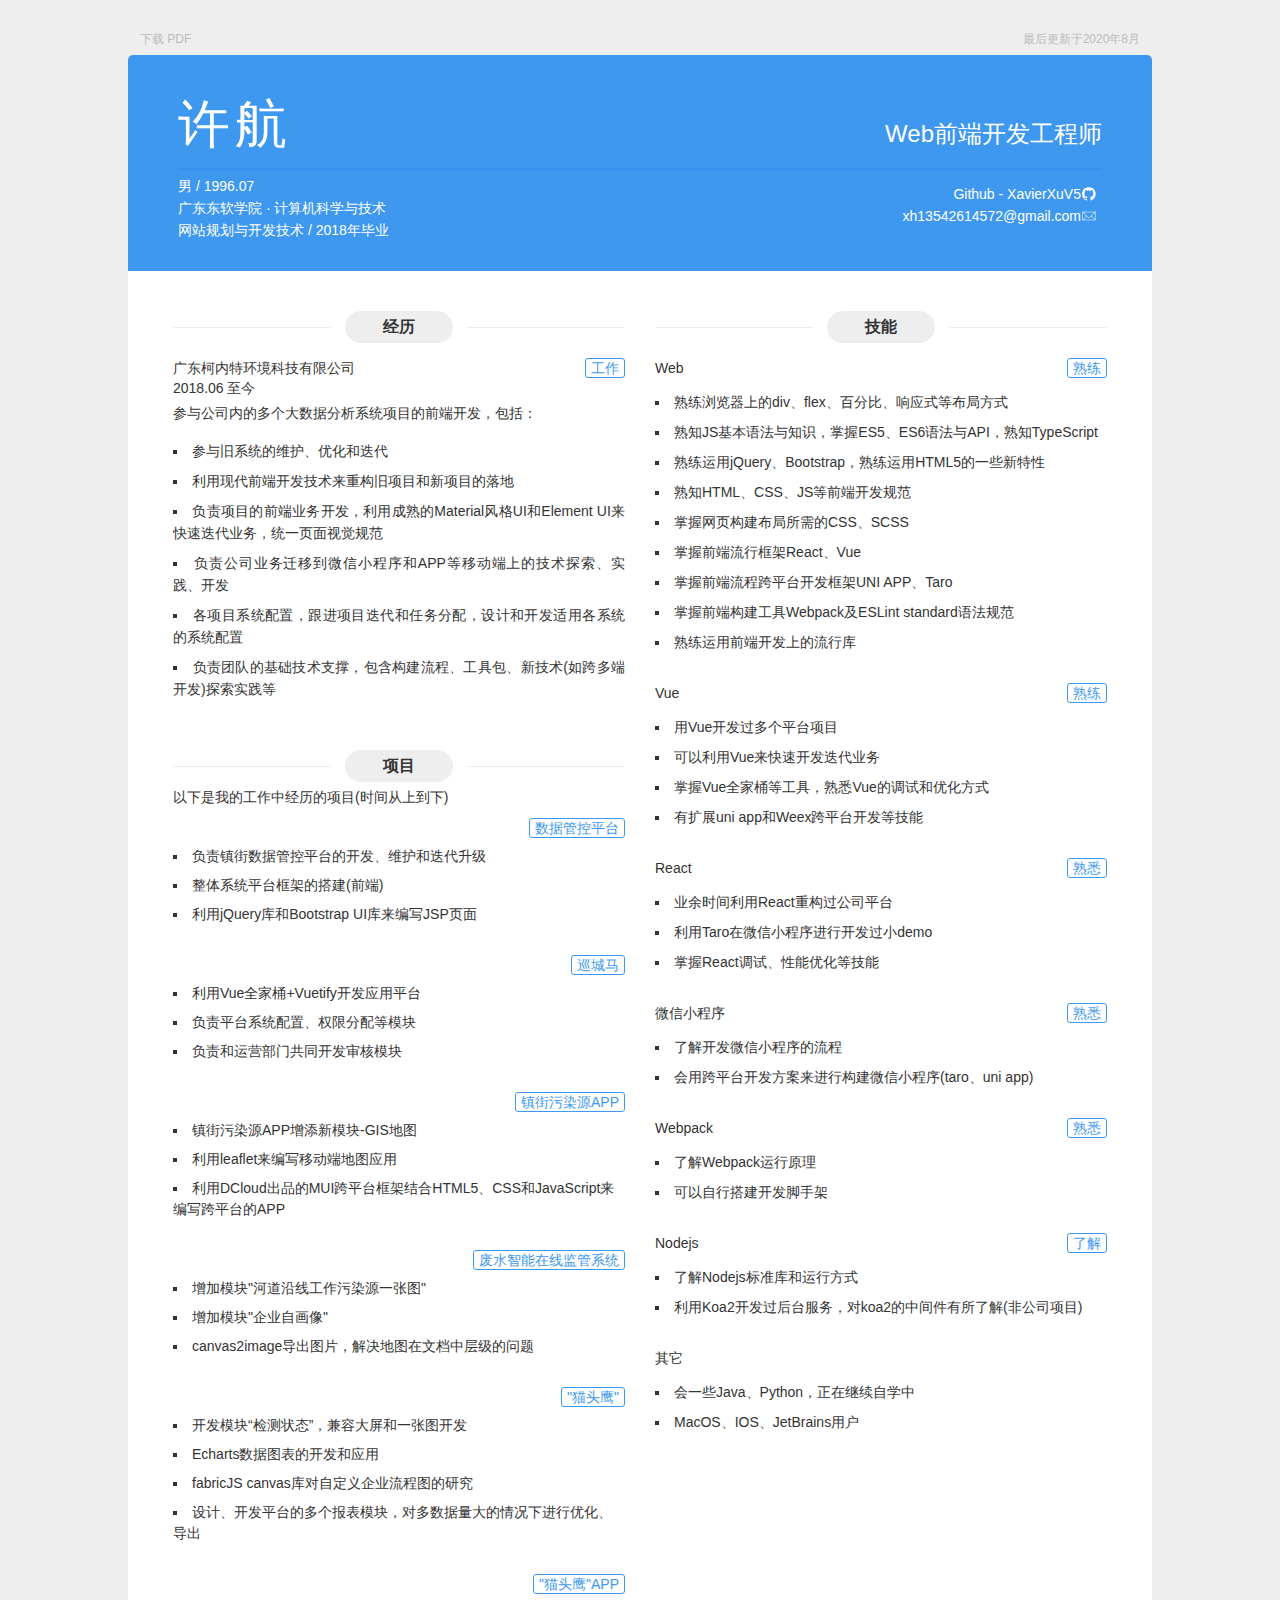
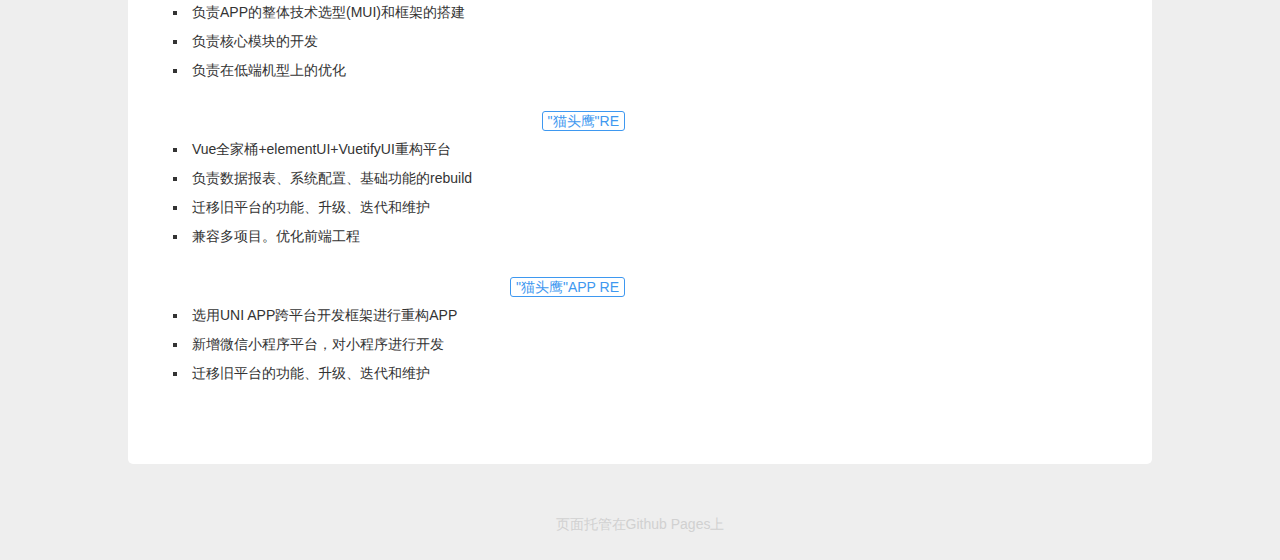
==== docs/index.html @ 44543dfb "增加docs" ====
<!DOCTYPE html><html><head><meta charset="utf-8"><meta http-equiv="X-UA-Compatible" content="IE=edge"><meta name="viewport" content="width=device-width, initial-scale=1"><title>简历 | 许航</title><style rel="stylesheet">a,abbr,acronym,address,applet,article,aside,audio,b,big,blockquote,body,canvas,caption,center,cite,code,dd,del,details,dfn,div,dl,dt,em,embed,fieldset,figcaption,figure,footer,form,h1,h2,h3,h4,h5,h6,header,hgroup,html,i,iframe,img,ins,kbd,label,legend,li,mark,menu,nav,object,ol,output,p,pre,q,ruby,s,samp,section,small,span,strike,strong,sub,summary,sup,table,tbody,td,tfoot,th,thead,time,tr,tt,u,ul,var,video{margin:0;padding:0;border:0;font:inherit;font-size:100%;vertical-align:baseline}html{line-height:1}ol,ul{list-style:none}table{border-collapse:collapse;border-spacing:0}caption,td,th{text-align:left;font-weight:400;vertical-align:middle}blockquote,q{quotes:none}blockquote:after,blockquote:before,q:after,q:before{content:"";content:none}a img{border:none}elements-of-type(html5-block){display:block}*{-webkit-box-sizing:border-box;-moz-box-sizing:border-box;box-sizing:border-box;user-select:none}body{color:#333;font-size:14px;line-height:1.5;font-family:Helvetica Neue,Helvetica,Arial,Microsoft YaHei,sans-serif;-webkit-font-smoothing:antialiased;-webkit-text-size-adjust:none;background-color:#eee;overflow:auto;padding-top:5px}@media screen and (max-width:1024px){body{padding-top:0}}a{text-decoration:none;color:#3e98f0;-webkit-transition:all .2s ease-in-out;-moz-transition:all .2s ease-in-out;-o-transition:all .2s ease-in-out;transition:all .2s ease-in-out}.last-modified{position:absolute;top:30px;left:50%;width:1000px;color:#bbb;margin-left:-500px;font-size:12px;text-align:right}@media screen and (max-width:1024px){.last-modified{display:none}}@media print{.last-modified{display:none}}.download-pdf{position:absolute;top:30px;left:50%;color:#bbb;margin-left:-500px;font-size:12px;text-align:right}@media screen and (max-width:1024px){.download-pdf{display:none}}@media print{.download-pdf{display:none}}.content{position:relative;width:1024px;margin:50px auto;-webkit-border-radius:5px;-moz-border-radius:5px;-ms-border-radius:5px;-o-border-radius:5px;border-radius:5px;background-color:#fff;overflow:hidden}@media screen and (max-width:1024px){.content{width:100%;margin:0;-webkit-border-radius:0;-moz-border-radius:0;-ms-border-radius:0;-o-border-radius:0;border-radius:0}}.content-hd{width:100%;padding:30px 50px;color:#fff;background-color:#3e98f0;overflow:hidden}@media screen and (max-width:720px){.content-hd{padding:25px 30px}}@media print{.content-hd{color:#000;background-color:#fff}}.content-hd .title{width:100%;border-bottom:2px solid #3593ef;font-size:52px;font-weight:300;overflow:hidden;padding-bottom:5px;margin-bottom:5px}.content-hd .contact,.content-hd .info,.content-hd .job,.content-hd .name{width:50%}@media screen and (max-width:720px){.content-hd .contact,.content-hd .info,.content-hd .job,.content-hd .name{width:100%;text-align:center}}.content-hd .name{float:left}.content-hd .name h1{font-family:Lucida Grande,Hiragino Sans GB,Hiragino Sans GB W3,Helvetica Neue,Helvetica,Arial,Microsoft YaHei,sans-serif;font-weight:500;letter-spacing:5px}@media screen and (max-width:720px){.content-hd .name h1{letter-spacing:0;line-height:1.25;margin-top:10px}}.content-hd .name h1 small{font-weight:400;letter-spacing:0;font-size:24px;padding-left:10px}@media screen and (max-width:720px){.content-hd .name h1 small{display:block;padding-left:0;font-size:20px;line-height:1}}.content-hd .job{float:right;text-align:right}@media screen and (max-width:720px){.content-hd .job{text-align:center}}.content-hd .job h2{display:inline-block;font-size:24px}@media screen and (max-width:720px){.content-hd .job h2{border-top:1px solid #3593ef;margin:5px auto 0;padding:10px}}.content-hd .info{float:left;line-height:22px}.content-hd .contact{float:right;text-align:right;padding-right:5px}.content-hd .contact ul{margin:8px 0 4px}@media screen and (max-width:720px){.content-hd .contact ul{text-align:center;margin:16px 0 0}}.content-hd .contact ul>li{height:22px}@media screen and (max-width:720px){.content-hd .contact ul>li{display:inline-block}}.content-hd .contact ul>li>a{color:#fff;font-family:Lucida Grande,Hiragino Sans GB,Hiragino Sans GB W3,Helvetica Neue,Helvetica,Arial,Microsoft YaHei,sans-serif;font-size:14px;line-height:22px}@media print{.content-hd .contact ul>li>a{color:#000}}.content-hd .contact ul>li>a:hover{color:#e8e8e8}@media screen and (max-width:720px){.content-hd .contact ul>li>a .contact-link{display:none}}.content-hd .contact ul>li>a .iconfont{fill:#fff;vertical-align:text-top}@media screen and (max-width:720px){.content-hd .contact ul>li>a .iconfont{margin:5px 8px}}.content-bd{width:100%;min-height:200px;padding:20px 30px 50px;overflow:hidden}@media screen and (max-width:720px){.content-bd{padding:20px 20px 50px}}.content-bd .content-left,.content-bd .content-right{width:50%}@media screen and (max-width:1024px){.content-bd .content-left,.content-bd .content-right{width:100%}}.content-bd .content-left{float:left}.content-bd .content-right{float:right}.content-bd section{overflow:hidden;padding:10px 15px}.content-bd .section-hd{position:relative;height:32px;margin:10px auto 5px;overflow:hidden}.content-bd .section-bd{overflow:hidden}.content-bd .section-bd ul li{margin-top:8px;list-style:square inside}.content-bd .section-bd .item{margin-bottom:20px}.content-bd .section-title-l,.content-bd .section-title-r{position:absolute;top:50%;display:inline-block;width:35%;height:0;vertical-align:middle;border-top:1px solid #ededed}.content-bd .section-title-l{left:0}.content-bd .section-title-r{right:0}.content-bd .section-title{position:relative;z-index:1;width:24%;min-width:100px;margin:0 auto;padding:4px 10px;-webkit-border-radius:32px;-moz-border-radius:32px;-ms-border-radius:32px;-o-border-radius:32px;border-radius:32px;font-size:16px;font-weight:700;text-align:center;background-color:#eee}.content-bd .section-list{padding:10px 0 5px}.content-bd .item-hd{position:relative;padding:10px 0 5px;line-height:20px;overflow:hidden;font-weight:500;min-height:30px}.content-bd .item-hd .item-time{display:inline-block;float:left;width:25%}@media screen and (max-width:720px){.content-bd .item-hd .item-time{width:100%;margin-bottom:5px}}.content-bd .item-hd .item-more{position:absolute;top:10px;right:0}.content-bd .item-hd .item-name{float:left}.content-bd .item-bd{margin-bottom:5px}.content-bd .item-des{margin-bottom:16px}.content-bd .section-content{text-align:justify;word-break:break-all;line-height:22px}.content-bd .section-content em{display:inline-block;font-family:Menlo,Helvetica Neue,Helvetica,Arial,Microsoft YaHei,sans-serif;font-size:12px;line-height:14px;border:1px solid #d1d1d1;-webkit-border-radius:3px;-moz-border-radius:3px;-ms-border-radius:3px;-o-border-radius:3px;border-radius:3px;margin:2px;padding:0 3px;background-color:#f7f7f7}.content-bd .section-content strong{font-family:Helvetica Neue,Helvetica,Arial,Microsoft YaHei,sans-serif;font-size:12px;line-height:14px;border:1px solid #f3f3f3;-webkit-border-radius:3px;-moz-border-radius:3px;-ms-border-radius:3px;-o-border-radius:3px;border-radius:3px;font-weight:500;color:#444;margin:2px;padding:0 3px;background-color:#f6f6f6}.content-bd .practice .item-time{width:100%}.btn{display:inline-block;padding:0 5px;border:1px solid #3e98f0;border-radius:3px;color:#3e98f0;font-family:Menlo,Helvetica Neue,Helvetica,Arial,Microsoft YaHei,sans-serif;font-size:14px;line-height:18px;text-align:center}.btn:hover{color:#fff;background-color:#3e98f0}.github-footer{text-align:center}.github-footer .footer-link{display:inline-block;color:#d1d1d1;margin-bottom:25px}@media screen and (max-width:1024px){.github-footer .footer-link{margin-top:25px}}@media print{.github-footer{display:none}}</style><base target="_blank"></head><body><p class="last-modified">最后更新于2020年8月</p><a class="download-pdf" href="http://resume.wuhaolin.cn/resume.pdf">下载 PDF</a><main class="content"><header class="content-hd"><section class="title"><div class="name"><h1>许航</h1></div><div class="job"><h2>Web前端开发工程师</h2></div></section><section class="info"><ul><li>男 / 1996.07</li><li>广东东软学院 · 计算机科学与技术</li><li>网站规划与开发技术 / 2018年毕业</li></ul></section><section class="contact"><ul><li><a href="https://github.com/XavierXuV5"><span class="contact-link">Github - XavierXuV5</span><span class="iconfont"><svg width="16px" height="16px" viewBox="0 0 1024 1024"><path d="M941.714 512q0 143.433-83.712 258.011t-216.283 158.574q-15.433 2.853-22.565-3.986t-7.131-17.152v-120.576q0-55.442-29.696-81.152 32.585-3.438 58.587-10.277t53.723-22.272 46.299-37.998 30.281-60.014 11.703-86.016q0-69.157-45.129-117.723 21.138-52.005-4.571-116.553-16.018-5.157-46.299 6.29t-52.553 25.161l-21.723 13.714q-53.138-14.848-109.714-14.848t-109.714 14.848q-9.143-6.29-24.283-15.433t-47.726-22.016-49.152-7.717q-25.161 64.585-3.986 116.553-45.129 48.567-45.129 117.723 0 48.567 11.703 85.723t29.989 60.014 46.007 38.29 53.723 22.272 58.587 10.277q-22.857 20.553-28.014 58.843-11.995 5.705-25.71 8.558t-32.585 2.853-37.413-12.288-31.707-35.73q-10.862-18.286-27.721-29.696t-28.27-13.714l-11.447-1.719q-11.995 0-16.567 2.56t-2.853 6.583 5.157 8.009 7.424 6.839l3.986 2.853q12.581 5.705 24.869 21.723t17.993 29.147l5.705 13.129q7.424 21.723 25.161 35.145t38.29 17.152 39.717 3.986 31.707-2.011l13.129-2.304q0 21.723 0.293 50.871t0.293 30.866q0 10.277-7.424 17.152t-22.857 3.986q-132.571-43.995-216.283-158.574t-83.712-258.011q0-119.442 58.843-220.27t159.707-159.707 220.27-58.843 220.27 58.843 159.707 159.707 58.843 220.27z"></path></svg></span></a></li><li><a href="mailto:xh13542614572@gmail.com"><span class="contact-link">xh13542614572@gmail.com</span><span class="iconfont"><svg width="16px" height="16px" viewBox="0 0 1024 1024"><path d="M903.808 239.04l-818.304 0 0 545.92 852.992 0 0-545.92-34.688 0zM869.664 273.152l-329.536 329.536c-15.04 15.04-41.248 15.04-56.288 0l-329.6-329.536 715.392 0zM119.616 286.752l221.536 221.504-221.536 221.536 0-443.072zM146.848 750.848l218.464-218.432 94.432 94.4c13.952 13.952 32.512 21.664 52.256 21.664s38.304-7.712 52.256-21.664l94.432-94.432 218.432 218.432-730.304 0zM904.384 729.824l-221.536-221.568 221.536-221.568 0 443.136z"></path></svg></span></a></li></ul></section></header><div class="content-bd"><div class="content-left"><section class="practice"><header class="section-hd"><span class="section-title-l"></span><h2 class="section-title">经历</h2><span class="section-title-r"></span></header><div class="section-bd"><div class="item"><header class="item-hd"><h3 class="item-name">广东柯内特环境科技有限公司</h3><span class="item-time">2018.06 至今</span><a class="btn item-more" href="https://www.create80.com/#/">工作</a></header><div class="item-bd"><p class="item-des">参与公司内的多个大数据分析系统项目的前端开发，包括：</p><ul class="section-content"><li>参与旧系统的维护、优化和迭代</li><li>利用现代前端开发技术来重构旧项目和新项目的落地</li><li>负责项目的前端业务开发，利用成熟的Material风格UI和Element UI来快速迭代业务，统一页面视觉规范</li><li>负责公司业务迁移到微信小程序和APP等移动端上的技术探索、实践、开发</li><li>各项目系统配置，跟进项目迭代和任务分配，设计和开发适用各系统的系统配置</li><li>负责团队的基础技术支撑，包含构建流程、工具包、新技术(如跨多端开发)探索实践等</li></ul></div></div></div></section><section class="project"><header class="section-hd"><span class="section-title-l"></span><h2 class="section-title">项目</h2><span class="section-title-r"></span></header><div class="section-bd">以下是我的工作中经历的项目(时间从上到下)<div class="item"><header class="item-hd"><a class="btn item-more">数据管控平台</a></header><div class="item-bd"><ul><li>负责镇街数据管控平台的开发、维护和迭代升级</li><li>整体系统平台框架的搭建(前端)</li><li>利用jQuery库和Bootstrap UI库来编写JSP页面</li></ul></div></div><div class="item"><header class="item-hd"><a class="btn item-more">巡城马</a></header><div class="item-bd"><ul><li>利用Vue全家桶+Vuetify开发应用平台</li><li>负责平台系统配置、权限分配等模块</li><li>负责和运营部门共同开发审核模块</li></ul></div></div><div class="item"><header class="item-hd"><a class="btn item-more">镇街污染源APP</a></header><div class="item-bd"><ul><li>镇街污染源APP增添新模块-GIS地图</li><li>利用leaflet来编写移动端地图应用</li><li>利用DCloud出品的MUI跨平台框架结合HTML5、CSS和JavaScript来编写跨平台的APP</li></ul></div></div><div class="item"><header class="item-hd"><a class="btn item-more">废水智能在线监管系统</a></header><div class="item-bd"><ul><li>增加模块"河道沿线工作污染源一张图"</li><li>增加模块"企业自画像"</li><li>canvas2image导出图片，解决地图在文档中层级的问题</li></ul></div></div><div class="item"><header class="item-hd"><a class="btn item-more">"猫头鹰"</a></header><div class="item-bd"><ul><li>开发模块“检测状态”，兼容大屏和一张图开发</li><li>Echarts数据图表的开发和应用</li><li>fabricJS canvas库对自定义企业流程图的研究</li><li>设计、开发平台的多个报表模块，对多数据量大的情况下进行优化、导出</li></ul></div></div><div class="item"><header class="item-hd"><a class="btn item-more">"猫头鹰"APP</a></header><div class="item-bd"><ul><li>负责APP的整体技术选型(MUI)和框架的搭建</li><li>负责核心模块的开发</li><li>负责在低端机型上的优化</li></ul></div></div><div class="item"><header class="item-hd"><a class="btn item-more">"猫头鹰"RE</a></header><div class="item-bd"><ul><li>Vue全家桶+elementUI+VuetifyUI重构平台</li><li>负责数据报表、系统配置、基础功能的rebuild</li><li>迁移旧平台的功能、升级、迭代和维护</li><li>兼容多项目。优化前端工程</li></ul></div></div><div class="item"><header class="item-hd"><a class="btn item-more">"猫头鹰"APP RE</a></header><div class="item-bd"><ul><li>选用UNI APP跨平台开发框架进行重构APP</li><li>新增微信小程序平台，对小程序进行开发</li><li>迁移旧平台的功能、升级、迭代和维护</li></ul></div></div></div></section></div><div class="content-right"><section class="skill"><header class="section-hd"><span class="section-title-l"></span><h2 class="section-title">技能</h2><span class="section-title-r"></span></header><div class="section-bd"><div class="item"><header class="item-hd"><span class="item-time">Web</span><a class="btn item-more">熟练</a></header><div class="item-bd"><ul class="section-content"><li>熟练浏览器上的div、flex、百分比、响应式等布局方式</li><li>熟知JS基本语法与知识，掌握ES5、ES6语法与API，熟知TypeScript</li><li>熟练运用jQuery、Bootstrap，熟练运用HTML5的一些新特性</li><li>熟知HTML、CSS、JS等前端开发规范</li><li>掌握网页构建布局所需的CSS、SCSS</li><li>掌握前端流行框架React、Vue</li><li>掌握前端流程跨平台开发框架UNI APP、Taro</li><li>掌握前端构建工具Webpack及ESLint standard语法规范</li><li>熟练运用前端开发上的流行库</li></ul></div></div><div class="item"><header class="item-hd"><span class="item-time">Vue</span><a class="btn item-more">熟练</a></header><div class="item-bd"><ul class="section-content"><li>用Vue开发过多个平台项目</li><li>可以利用Vue来快速开发迭代业务</li><li>掌握Vue全家桶等工具，熟悉Vue的调试和优化方式</li><li>有扩展uni app和Weex跨平台开发等技能</li></ul></div></div><div class="item"><header class="item-hd"><span class="item-time">React</span><a class="btn item-more">熟悉</a></header><div class="item-bd"><ul class="section-content"><li>业余时间利用React重构过公司平台</li><li>利用Taro在微信小程序进行开发过小demo</li><li>掌握React调试、性能优化等技能</li></ul></div></div><div class="item"><header class="item-hd"><span class="item-time">微信小程序</span><a class="btn item-more">熟悉</a></header><div class="item-bd"><ul class="section-content"><li>了解开发微信小程序的流程</li><li>会用跨平台开发方案来进行构建微信小程序(taro、uni app)</li></ul></div></div><div class="item"><header class="item-hd"><span class="item-time">Webpack</span><a class="btn item-more">熟悉</a></header><div class="item-bd"><ul class="section-content"><li>了解Webpack运行原理</li><li>可以自行搭建开发脚手架</li></ul></div></div><div class="item"><header class="item-hd"><span class="item-time">Nodejs</span><a class="btn item-more">了解</a></header><div class="item-bd"><ul class="section-content"><li>了解Nodejs标准库和运行方式</li><li>利用Koa2开发过后台服务，对koa2的中间件有所了解(非公司项目)</li></ul></div></div><div class="item"><header class="item-hd"><span class="item-time">其它</span></header><div class="item-bd"><ul class="section-content"><li>会一些Java、Python，正在继续自学中</li><li>MacOS、IOS、JetBrains用户</li></ul></div></div></div></section></div></div></main><footer class="github-footer"><a class="footer-link" href="https://github.com/gwuhaolin/resume">页面托管在Github Pages上</a></footer></body></html>
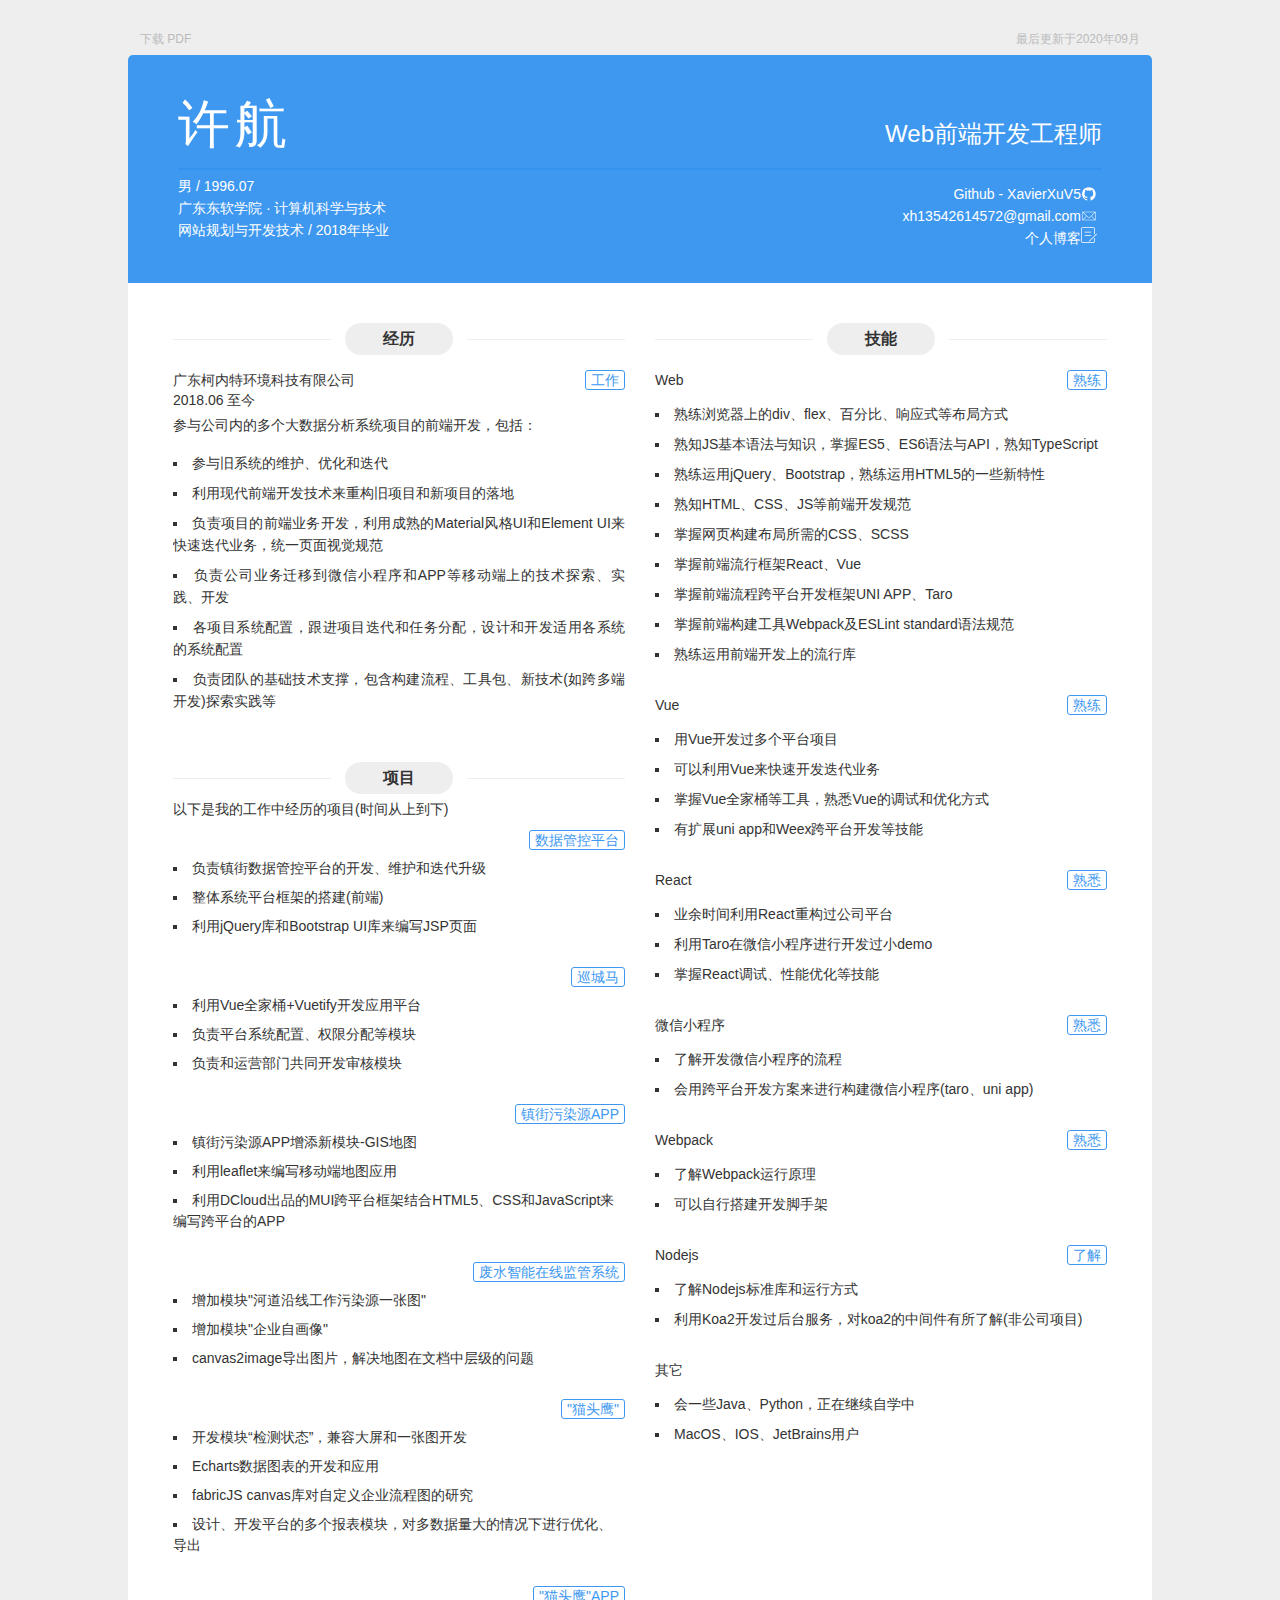
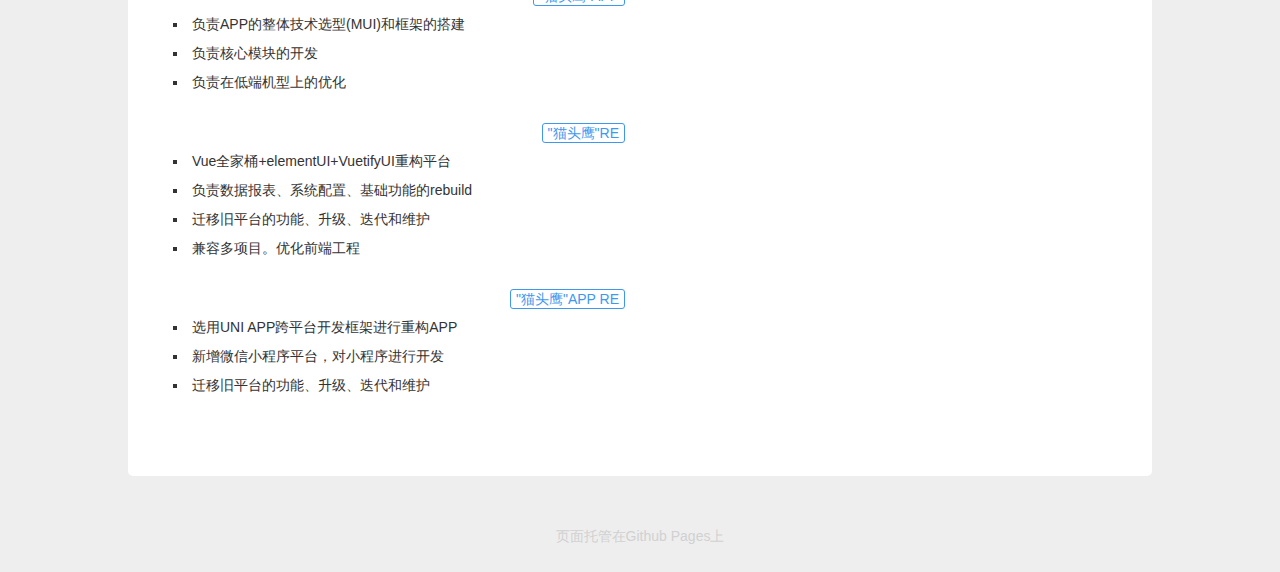
==== commit 195581d7: "GitHub Action build docs" ====
--- a/docs/index.html
+++ b/docs/index.html
@@ -1 +1 @@
-<!DOCTYPE html><html><head><meta charset="utf-8"><meta http-equiv="X-UA-Compatible" content="IE=edge"><meta name="viewport" content="width=device-width, initial-scale=1"><title>简历 | 许航</title><style rel="stylesheet">a,abbr,acronym,address,applet,article,aside,audio,b,big,blockquote,body,canvas,caption,center,cite,code,dd,del,details,dfn,div,dl,dt,em,embed,fieldset,figcaption,figure,footer,form,h1,h2,h3,h4,h5,h6,header,hgroup,html,i,iframe,img,ins,kbd,label,legend,li,mark,menu,nav,object,ol,output,p,pre,q,ruby,s,samp,section,small,span,strike,strong,sub,summary,sup,table,tbody,td,tfoot,th,thead,time,tr,tt,u,ul,var,video{margin:0;padding:0;border:0;font:inherit;font-size:100%;vertical-align:baseline}html{line-height:1}ol,ul{list-style:none}table{border-collapse:collapse;border-spacing:0}caption,td,th{text-align:left;font-weight:400;vertical-align:middle}blockquote,q{quotes:none}blockquote:after,blockquote:before,q:after,q:before{content:"";content:none}a img{border:none}elements-of-type(html5-block){display:block}*{-webkit-box-sizing:border-box;-moz-box-sizing:border-box;box-sizing:border-box;user-select:none}body{color:#333;font-size:14px;line-height:1.5;font-family:Helvetica Neue,Helvetica,Arial,Microsoft YaHei,sans-serif;-webkit-font-smoothing:antialiased;-webkit-text-size-adjust:none;background-color:#eee;overflow:auto;padding-top:5px}@media screen and (max-width:1024px){body{padding-top:0}}a{text-decoration:none;color:#3e98f0;-webkit-transition:all .2s ease-in-out;-moz-transition:all .2s ease-in-out;-o-transition:all .2s ease-in-out;transition:all .2s ease-in-out}.last-modified{position:absolute;top:30px;left:50%;width:1000px;color:#bbb;margin-left:-500px;font-size:12px;text-align:right}@media screen and (max-width:1024px){.last-modified{display:none}}@media print{.last-modified{display:none}}.download-pdf{position:absolute;top:30px;left:50%;color:#bbb;margin-left:-500px;font-size:12px;text-align:right}@media screen and (max-width:1024px){.download-pdf{display:none}}@media print{.download-pdf{display:none}}.content{position:relative;width:1024px;margin:50px auto;-webkit-border-radius:5px;-moz-border-radius:5px;-ms-border-radius:5px;-o-border-radius:5px;border-radius:5px;background-color:#fff;overflow:hidden}@media screen and (max-width:1024px){.content{width:100%;margin:0;-webkit-border-radius:0;-moz-border-radius:0;-ms-border-radius:0;-o-border-radius:0;border-radius:0}}.content-hd{width:100%;padding:30px 50px;color:#fff;background-color:#3e98f0;overflow:hidden}@media screen and (max-width:720px){.content-hd{padding:25px 30px}}@media print{.content-hd{color:#000;background-color:#fff}}.content-hd .title{width:100%;border-bottom:2px solid #3593ef;font-size:52px;font-weight:300;overflow:hidden;padding-bottom:5px;margin-bottom:5px}.content-hd .contact,.content-hd .info,.content-hd .job,.content-hd .name{width:50%}@media screen and (max-width:720px){.content-hd .contact,.content-hd .info,.content-hd .job,.content-hd .name{width:100%;text-align:center}}.content-hd .name{float:left}.content-hd .name h1{font-family:Lucida Grande,Hiragino Sans GB,Hiragino Sans GB W3,Helvetica Neue,Helvetica,Arial,Microsoft YaHei,sans-serif;font-weight:500;letter-spacing:5px}@media screen and (max-width:720px){.content-hd .name h1{letter-spacing:0;line-height:1.25;margin-top:10px}}.content-hd .name h1 small{font-weight:400;letter-spacing:0;font-size:24px;padding-left:10px}@media screen and (max-width:720px){.content-hd .name h1 small{display:block;padding-left:0;font-size:20px;line-height:1}}.content-hd .job{float:right;text-align:right}@media screen and (max-width:720px){.content-hd .job{text-align:center}}.content-hd .job h2{display:inline-block;font-size:24px}@media screen and (max-width:720px){.content-hd .job h2{border-top:1px solid #3593ef;margin:5px auto 0;padding:10px}}.content-hd .info{float:left;line-height:22px}.content-hd .contact{float:right;text-align:right;padding-right:5px}.content-hd .contact ul{margin:8px 0 4px}@media screen and (max-width:720px){.content-hd .contact ul{text-align:center;margin:16px 0 0}}.content-hd .contact ul>li{height:22px}@media screen and (max-width:720px){.content-hd .contact ul>li{display:inline-block}}.content-hd .contact ul>li>a{color:#fff;font-family:Lucida Grande,Hiragino Sans GB,Hiragino Sans GB W3,Helvetica Neue,Helvetica,Arial,Microsoft YaHei,sans-serif;font-size:14px;line-height:22px}@media print{.content-hd .contact ul>li>a{color:#000}}.content-hd .contact ul>li>a:hover{color:#e8e8e8}@media screen and (max-width:720px){.content-hd .contact ul>li>a .contact-link{display:none}}.content-hd .contact ul>li>a .iconfont{fill:#fff;vertical-align:text-top}@media screen and (max-width:720px){.content-hd .contact ul>li>a .iconfont{margin:5px 8px}}.content-bd{width:100%;min-height:200px;padding:20px 30px 50px;overflow:hidden}@media screen and (max-width:720px){.content-bd{padding:20px 20px 50px}}.content-bd .content-left,.content-bd .content-right{width:50%}@media screen and (max-width:1024px){.content-bd .content-left,.content-bd .content-right{width:100%}}.content-bd .content-left{float:left}.content-bd .content-right{float:right}.content-bd section{overflow:hidden;padding:10px 15px}.content-bd .section-hd{position:relative;height:32px;margin:10px auto 5px;overflow:hidden}.content-bd .section-bd{overflow:hidden}.content-bd .section-bd ul li{margin-top:8px;list-style:square inside}.content-bd .section-bd .item{margin-bottom:20px}.content-bd .section-title-l,.content-bd .section-title-r{position:absolute;top:50%;display:inline-block;width:35%;height:0;vertical-align:middle;border-top:1px solid #ededed}.content-bd .section-title-l{left:0}.content-bd .section-title-r{right:0}.content-bd .section-title{position:relative;z-index:1;width:24%;min-width:100px;margin:0 auto;padding:4px 10px;-webkit-border-radius:32px;-moz-border-radius:32px;-ms-border-radius:32px;-o-border-radius:32px;border-radius:32px;font-size:16px;font-weight:700;text-align:center;background-color:#eee}.content-bd .section-list{padding:10px 0 5px}.content-bd .item-hd{position:relative;padding:10px 0 5px;line-height:20px;overflow:hidden;font-weight:500;min-height:30px}.content-bd .item-hd .item-time{display:inline-block;float:left;width:25%}@media screen and (max-width:720px){.content-bd .item-hd .item-time{width:100%;margin-bottom:5px}}.content-bd .item-hd .item-more{position:absolute;top:10px;right:0}.content-bd .item-hd .item-name{float:left}.content-bd .item-bd{margin-bottom:5px}.content-bd .item-des{margin-bottom:16px}.content-bd .section-content{text-align:justify;word-break:break-all;line-height:22px}.content-bd .section-content em{display:inline-block;font-family:Menlo,Helvetica Neue,Helvetica,Arial,Microsoft YaHei,sans-serif;font-size:12px;line-height:14px;border:1px solid #d1d1d1;-webkit-border-radius:3px;-moz-border-radius:3px;-ms-border-radius:3px;-o-border-radius:3px;border-radius:3px;margin:2px;padding:0 3px;background-color:#f7f7f7}.content-bd .section-content strong{font-family:Helvetica Neue,Helvetica,Arial,Microsoft YaHei,sans-serif;font-size:12px;line-height:14px;border:1px solid #f3f3f3;-webkit-border-radius:3px;-moz-border-radius:3px;-ms-border-radius:3px;-o-border-radius:3px;border-radius:3px;font-weight:500;color:#444;margin:2px;padding:0 3px;background-color:#f6f6f6}.content-bd .practice .item-time{width:100%}.btn{display:inline-block;padding:0 5px;border:1px solid #3e98f0;border-radius:3px;color:#3e98f0;font-family:Menlo,Helvetica Neue,Helvetica,Arial,Microsoft YaHei,sans-serif;font-size:14px;line-height:18px;text-align:center}.btn:hover{color:#fff;background-color:#3e98f0}.github-footer{text-align:center}.github-footer .footer-link{display:inline-block;color:#d1d1d1;margin-bottom:25px}@media screen and (max-width:1024px){.github-footer .footer-link{margin-top:25px}}@media print{.github-footer{display:none}}</style><base target="_blank"></head><body><p class="last-modified">最后更新于2020年8月</p><a class="download-pdf" href="http://resume.wuhaolin.cn/resume.pdf">下载 PDF</a><main class="content"><header class="content-hd"><section class="title"><div class="name"><h1>许航</h1></div><div class="job"><h2>Web前端开发工程师</h2></div></section><section class="info"><ul><li>男 / 1996.07</li><li>广东东软学院 · 计算机科学与技术</li><li>网站规划与开发技术 / 2018年毕业</li></ul></section><section class="contact"><ul><li><a href="https://github.com/XavierXuV5"><span class="contact-link">Github - XavierXuV5</span><span class="iconfont"><svg width="16px" height="16px" viewBox="0 0 1024 1024"><path d="M941.714 512q0 143.433-83.712 258.011t-216.283 158.574q-15.433 2.853-22.565-3.986t-7.131-17.152v-120.576q0-55.442-29.696-81.152 32.585-3.438 58.587-10.277t53.723-22.272 46.299-37.998 30.281-60.014 11.703-86.016q0-69.157-45.129-117.723 21.138-52.005-4.571-116.553-16.018-5.157-46.299 6.29t-52.553 25.161l-21.723 13.714q-53.138-14.848-109.714-14.848t-109.714 14.848q-9.143-6.29-24.283-15.433t-47.726-22.016-49.152-7.717q-25.161 64.585-3.986 116.553-45.129 48.567-45.129 117.723 0 48.567 11.703 85.723t29.989 60.014 46.007 38.29 53.723 22.272 58.587 10.277q-22.857 20.553-28.014 58.843-11.995 5.705-25.71 8.558t-32.585 2.853-37.413-12.288-31.707-35.73q-10.862-18.286-27.721-29.696t-28.27-13.714l-11.447-1.719q-11.995 0-16.567 2.56t-2.853 6.583 5.157 8.009 7.424 6.839l3.986 2.853q12.581 5.705 24.869 21.723t17.993 29.147l5.705 13.129q7.424 21.723 25.161 35.145t38.29 17.152 39.717 3.986 31.707-2.011l13.129-2.304q0 21.723 0.293 50.871t0.293 30.866q0 10.277-7.424 17.152t-22.857 3.986q-132.571-43.995-216.283-158.574t-83.712-258.011q0-119.442 58.843-220.27t159.707-159.707 220.27-58.843 220.27 58.843 159.707 159.707 58.843 220.27z"></path></svg></span></a></li><li><a href="mailto:xh13542614572@gmail.com"><span class="contact-link">xh13542614572@gmail.com</span><span class="iconfont"><svg width="16px" height="16px" viewBox="0 0 1024 1024"><path d="M903.808 239.04l-818.304 0 0 545.92 852.992 0 0-545.92-34.688 0zM869.664 273.152l-329.536 329.536c-15.04 15.04-41.248 15.04-56.288 0l-329.6-329.536 715.392 0zM119.616 286.752l221.536 221.504-221.536 221.536 0-443.072zM146.848 750.848l218.464-218.432 94.432 94.4c13.952 13.952 32.512 21.664 52.256 21.664s38.304-7.712 52.256-21.664l94.432-94.432 218.432 218.432-730.304 0zM904.384 729.824l-221.536-221.568 221.536-221.568 0 443.136z"></path></svg></span></a></li></ul></section></header><div class="content-bd"><div class="content-left"><section class="practice"><header class="section-hd"><span class="section-title-l"></span><h2 class="section-title">经历</h2><span class="section-title-r"></span></header><div class="section-bd"><div class="item"><header class="item-hd"><h3 class="item-name">广东柯内特环境科技有限公司</h3><span class="item-time">2018.06 至今</span><a class="btn item-more" href="https://www.create80.com/#/">工作</a></header><div class="item-bd"><p class="item-des">参与公司内的多个大数据分析系统项目的前端开发，包括：</p><ul class="section-content"><li>参与旧系统的维护、优化和迭代</li><li>利用现代前端开发技术来重构旧项目和新项目的落地</li><li>负责项目的前端业务开发，利用成熟的Material风格UI和Element UI来快速迭代业务，统一页面视觉规范</li><li>负责公司业务迁移到微信小程序和APP等移动端上的技术探索、实践、开发</li><li>各项目系统配置，跟进项目迭代和任务分配，设计和开发适用各系统的系统配置</li><li>负责团队的基础技术支撑，包含构建流程、工具包、新技术(如跨多端开发)探索实践等</li></ul></div></div></div></section><section class="project"><header class="section-hd"><span class="section-title-l"></span><h2 class="section-title">项目</h2><span class="section-title-r"></span></header><div class="section-bd">以下是我的工作中经历的项目(时间从上到下)<div class="item"><header class="item-hd"><a class="btn item-more">数据管控平台</a></header><div class="item-bd"><ul><li>负责镇街数据管控平台的开发、维护和迭代升级</li><li>整体系统平台框架的搭建(前端)</li><li>利用jQuery库和Bootstrap UI库来编写JSP页面</li></ul></div></div><div class="item"><header class="item-hd"><a class="btn item-more">巡城马</a></header><div class="item-bd"><ul><li>利用Vue全家桶+Vuetify开发应用平台</li><li>负责平台系统配置、权限分配等模块</li><li>负责和运营部门共同开发审核模块</li></ul></div></div><div class="item"><header class="item-hd"><a class="btn item-more">镇街污染源APP</a></header><div class="item-bd"><ul><li>镇街污染源APP增添新模块-GIS地图</li><li>利用leaflet来编写移动端地图应用</li><li>利用DCloud出品的MUI跨平台框架结合HTML5、CSS和JavaScript来编写跨平台的APP</li></ul></div></div><div class="item"><header class="item-hd"><a class="btn item-more">废水智能在线监管系统</a></header><div class="item-bd"><ul><li>增加模块"河道沿线工作污染源一张图"</li><li>增加模块"企业自画像"</li><li>canvas2image导出图片，解决地图在文档中层级的问题</li></ul></div></div><div class="item"><header class="item-hd"><a class="btn item-more">"猫头鹰"</a></header><div class="item-bd"><ul><li>开发模块“检测状态”，兼容大屏和一张图开发</li><li>Echarts数据图表的开发和应用</li><li>fabricJS canvas库对自定义企业流程图的研究</li><li>设计、开发平台的多个报表模块，对多数据量大的情况下进行优化、导出</li></ul></div></div><div class="item"><header class="item-hd"><a class="btn item-more">"猫头鹰"APP</a></header><div class="item-bd"><ul><li>负责APP的整体技术选型(MUI)和框架的搭建</li><li>负责核心模块的开发</li><li>负责在低端机型上的优化</li></ul></div></div><div class="item"><header class="item-hd"><a class="btn item-more">"猫头鹰"RE</a></header><div class="item-bd"><ul><li>Vue全家桶+elementUI+VuetifyUI重构平台</li><li>负责数据报表、系统配置、基础功能的rebuild</li><li>迁移旧平台的功能、升级、迭代和维护</li><li>兼容多项目。优化前端工程</li></ul></div></div><div class="item"><header class="item-hd"><a class="btn item-more">"猫头鹰"APP RE</a></header><div class="item-bd"><ul><li>选用UNI APP跨平台开发框架进行重构APP</li><li>新增微信小程序平台，对小程序进行开发</li><li>迁移旧平台的功能、升级、迭代和维护</li></ul></div></div></div></section></div><div class="content-right"><section class="skill"><header class="section-hd"><span class="section-title-l"></span><h2 class="section-title">技能</h2><span class="section-title-r"></span></header><div class="section-bd"><div class="item"><header class="item-hd"><span class="item-time">Web</span><a class="btn item-more">熟练</a></header><div class="item-bd"><ul class="section-content"><li>熟练浏览器上的div、flex、百分比、响应式等布局方式</li><li>熟知JS基本语法与知识，掌握ES5、ES6语法与API，熟知TypeScript</li><li>熟练运用jQuery、Bootstrap，熟练运用HTML5的一些新特性</li><li>熟知HTML、CSS、JS等前端开发规范</li><li>掌握网页构建布局所需的CSS、SCSS</li><li>掌握前端流行框架React、Vue</li><li>掌握前端流程跨平台开发框架UNI APP、Taro</li><li>掌握前端构建工具Webpack及ESLint standard语法规范</li><li>熟练运用前端开发上的流行库</li></ul></div></div><div class="item"><header class="item-hd"><span class="item-time">Vue</span><a class="btn item-more">熟练</a></header><div class="item-bd"><ul class="section-content"><li>用Vue开发过多个平台项目</li><li>可以利用Vue来快速开发迭代业务</li><li>掌握Vue全家桶等工具，熟悉Vue的调试和优化方式</li><li>有扩展uni app和Weex跨平台开发等技能</li></ul></div></div><div class="item"><header class="item-hd"><span class="item-time">React</span><a class="btn item-more">熟悉</a></header><div class="item-bd"><ul class="section-content"><li>业余时间利用React重构过公司平台</li><li>利用Taro在微信小程序进行开发过小demo</li><li>掌握React调试、性能优化等技能</li></ul></div></div><div class="item"><header class="item-hd"><span class="item-time">微信小程序</span><a class="btn item-more">熟悉</a></header><div class="item-bd"><ul class="section-content"><li>了解开发微信小程序的流程</li><li>会用跨平台开发方案来进行构建微信小程序(taro、uni app)</li></ul></div></div><div class="item"><header class="item-hd"><span class="item-time">Webpack</span><a class="btn item-more">熟悉</a></header><div class="item-bd"><ul class="section-content"><li>了解Webpack运行原理</li><li>可以自行搭建开发脚手架</li></ul></div></div><div class="item"><header class="item-hd"><span class="item-time">Nodejs</span><a class="btn item-more">了解</a></header><div class="item-bd"><ul class="section-content"><li>了解Nodejs标准库和运行方式</li><li>利用Koa2开发过后台服务，对koa2的中间件有所了解(非公司项目)</li></ul></div></div><div class="item"><header class="item-hd"><span class="item-time">其它</span></header><div class="item-bd"><ul class="section-content"><li>会一些Java、Python，正在继续自学中</li><li>MacOS、IOS、JetBrains用户</li></ul></div></div></div></section></div></div></main><footer class="github-footer"><a class="footer-link" href="https://github.com/gwuhaolin/resume">页面托管在Github Pages上</a></footer></body></html>+<!DOCTYPE html><html><head><meta charset="utf-8"><meta http-equiv="X-UA-Compatible" content="IE=edge"><meta name="viewport" content="width=device-width, initial-scale=1"><title>简历 | 许航</title><style rel="stylesheet">a,abbr,acronym,address,applet,article,aside,audio,b,big,blockquote,body,canvas,caption,center,cite,code,dd,del,details,dfn,div,dl,dt,em,embed,fieldset,figcaption,figure,footer,form,h1,h2,h3,h4,h5,h6,header,hgroup,html,i,iframe,img,ins,kbd,label,legend,li,mark,menu,nav,object,ol,output,p,pre,q,ruby,s,samp,section,small,span,strike,strong,sub,summary,sup,table,tbody,td,tfoot,th,thead,time,tr,tt,u,ul,var,video{margin:0;padding:0;border:0;font:inherit;font-size:100%;vertical-align:baseline}html{line-height:1}ol,ul{list-style:none}table{border-collapse:collapse;border-spacing:0}caption,td,th{text-align:left;font-weight:400;vertical-align:middle}blockquote,q{quotes:none}blockquote:after,blockquote:before,q:after,q:before{content:"";content:none}a img{border:none}elements-of-type(html5-block){display:block}*{-webkit-box-sizing:border-box;-moz-box-sizing:border-box;box-sizing:border-box;user-select:none}body{color:#333;font-size:14px;line-height:1.5;font-family:Helvetica Neue,Helvetica,Arial,Microsoft YaHei,sans-serif;-webkit-font-smoothing:antialiased;-webkit-text-size-adjust:none;background-color:#eee;overflow:auto;padding-top:5px}@media screen and (max-width:1024px){body{padding-top:0}}a{text-decoration:none;color:#3e98f0;-webkit-transition:all .2s ease-in-out;-moz-transition:all .2s ease-in-out;-o-transition:all .2s ease-in-out;transition:all .2s ease-in-out}.last-modified{position:absolute;top:30px;left:50%;width:1000px;color:#bbb;margin-left:-500px;font-size:12px;text-align:right}@media screen and (max-width:1024px){.last-modified{display:none}}@media print{.last-modified{display:none}}.download-pdf{position:absolute;top:30px;left:50%;color:#bbb;margin-left:-500px;font-size:12px;text-align:right}@media screen and (max-width:1024px){.download-pdf{display:none}}@media print{.download-pdf{display:none}}.content{position:relative;width:1024px;margin:50px auto;-webkit-border-radius:5px;-moz-border-radius:5px;-ms-border-radius:5px;-o-border-radius:5px;border-radius:5px;background-color:#fff;overflow:hidden}@media screen and (max-width:1024px){.content{width:100%;margin:0;-webkit-border-radius:0;-moz-border-radius:0;-ms-border-radius:0;-o-border-radius:0;border-radius:0}}.content-hd{width:100%;padding:30px 50px;color:#fff;background-color:#3e98f0;overflow:hidden}@media screen and (max-width:720px){.content-hd{padding:25px 30px}}@media print{.content-hd{color:#000;background-color:#fff}}.content-hd .title{width:100%;border-bottom:2px solid #3593ef;font-size:52px;font-weight:300;overflow:hidden;padding-bottom:5px;margin-bottom:5px}.content-hd .contact,.content-hd .info,.content-hd .job,.content-hd .name{width:50%}@media screen and (max-width:720px){.content-hd .contact,.content-hd .info,.content-hd .job,.content-hd .name{width:100%;text-align:center}}.content-hd .name{float:left}.content-hd .name h1{font-family:Lucida Grande,Hiragino Sans GB,Hiragino Sans GB W3,Helvetica Neue,Helvetica,Arial,Microsoft YaHei,sans-serif;font-weight:500;letter-spacing:5px}@media screen and (max-width:720px){.content-hd .name h1{letter-spacing:0;line-height:1.25;margin-top:10px}}.content-hd .name h1 small{font-weight:400;letter-spacing:0;font-size:24px;padding-left:10px}@media screen and (max-width:720px){.content-hd .name h1 small{display:block;padding-left:0;font-size:20px;line-height:1}}.content-hd .job{float:right;text-align:right}@media screen and (max-width:720px){.content-hd .job{text-align:center}}.content-hd .job h2{display:inline-block;font-size:24px}@media screen and (max-width:720px){.content-hd .job h2{border-top:1px solid #3593ef;margin:5px auto 0;padding:10px}}.content-hd .info{float:left;line-height:22px}.content-hd .contact{float:right;text-align:right;padding-right:5px}.content-hd .contact ul{margin:8px 0 4px}@media screen and (max-width:720px){.content-hd .contact ul{text-align:center;margin:16px 0 0}}.content-hd .contact ul>li{height:22px}@media screen and (max-width:720px){.content-hd .contact ul>li{display:inline-block}}.content-hd .contact ul>li>a{color:#fff;font-family:Lucida Grande,Hiragino Sans GB,Hiragino Sans GB W3,Helvetica Neue,Helvetica,Arial,Microsoft YaHei,sans-serif;font-size:14px;line-height:22px}@media print{.content-hd .contact ul>li>a{color:#000}}.content-hd .contact ul>li>a:hover{color:#e8e8e8}@media screen and (max-width:720px){.content-hd .contact ul>li>a .contact-link{display:none}}.content-hd .contact ul>li>a .iconfont{fill:#fff;vertical-align:text-top}@media screen and (max-width:720px){.content-hd .contact ul>li>a .iconfont{margin:5px 8px}}.content-bd{width:100%;min-height:200px;padding:20px 30px 50px;overflow:hidden}@media screen and (max-width:720px){.content-bd{padding:20px 20px 50px}}.content-bd .content-left,.content-bd .content-right{width:50%}@media screen and (max-width:1024px){.content-bd .content-left,.content-bd .content-right{width:100%}}.content-bd .content-left{float:left}.content-bd .content-right{float:right}.content-bd section{overflow:hidden;padding:10px 15px}.content-bd .section-hd{position:relative;height:32px;margin:10px auto 5px;overflow:hidden}.content-bd .section-bd{overflow:hidden}.content-bd .section-bd ul li{margin-top:8px;list-style:square inside}.content-bd .section-bd .item{margin-bottom:20px}.content-bd .section-title-l,.content-bd .section-title-r{position:absolute;top:50%;display:inline-block;width:35%;height:0;vertical-align:middle;border-top:1px solid #ededed}.content-bd .section-title-l{left:0}.content-bd .section-title-r{right:0}.content-bd .section-title{position:relative;z-index:1;width:24%;min-width:100px;margin:0 auto;padding:4px 10px;-webkit-border-radius:32px;-moz-border-radius:32px;-ms-border-radius:32px;-o-border-radius:32px;border-radius:32px;font-size:16px;font-weight:700;text-align:center;background-color:#eee}.content-bd .section-list{padding:10px 0 5px}.content-bd .item-hd{position:relative;padding:10px 0 5px;line-height:20px;overflow:hidden;font-weight:500;min-height:30px}.content-bd .item-hd .item-time{display:inline-block;float:left;width:25%}@media screen and (max-width:720px){.content-bd .item-hd .item-time{width:100%;margin-bottom:5px}}.content-bd .item-hd .item-more{position:absolute;top:10px;right:0}.content-bd .item-hd .item-name{float:left}.content-bd .item-bd{margin-bottom:5px}.content-bd .item-des{margin-bottom:16px}.content-bd .section-content{text-align:justify;word-break:break-all;line-height:22px}.content-bd .section-content em{display:inline-block;font-family:Menlo,Helvetica Neue,Helvetica,Arial,Microsoft YaHei,sans-serif;font-size:12px;line-height:14px;border:1px solid #d1d1d1;-webkit-border-radius:3px;-moz-border-radius:3px;-ms-border-radius:3px;-o-border-radius:3px;border-radius:3px;margin:2px;padding:0 3px;background-color:#f7f7f7}.content-bd .section-content strong{font-family:Helvetica Neue,Helvetica,Arial,Microsoft YaHei,sans-serif;font-size:12px;line-height:14px;border:1px solid #f3f3f3;-webkit-border-radius:3px;-moz-border-radius:3px;-ms-border-radius:3px;-o-border-radius:3px;border-radius:3px;font-weight:500;color:#444;margin:2px;padding:0 3px;background-color:#f6f6f6}.content-bd .practice .item-time{width:100%}.btn{display:inline-block;padding:0 5px;border:1px solid #3e98f0;border-radius:3px;color:#3e98f0;font-family:Menlo,Helvetica Neue,Helvetica,Arial,Microsoft YaHei,sans-serif;font-size:14px;line-height:18px;text-align:center}.btn:hover{color:#fff;background-color:#3e98f0}.github-footer{text-align:center}.github-footer .footer-link{display:inline-block;color:#d1d1d1;margin-bottom:25px}@media screen and (max-width:1024px){.github-footer .footer-link{margin-top:25px}}@media print{.github-footer{display:none}}</style><base target="_blank"></head><body><p class="last-modified">最后更新于2020年09月</p><a class="download-pdf" href="https://github.com/XavierXuV5/front-end-resume/blob/master/docs/resume.pdf">下载 PDF</a><main class="content"><header class="content-hd"><section class="title"><div class="name"><h1>许航</h1></div><div class="job"><h2>Web前端开发工程师</h2></div></section><section class="info"><ul><li>男 / 1996.07</li><li>广东东软学院 · 计算机科学与技术</li><li>网站规划与开发技术 / 2018年毕业</li></ul></section><section class="contact"><ul><li><a href="https://github.com/XavierXuV5"><span class="contact-link">Github - XavierXuV5</span><span class="iconfont"><svg width="16px" height="16px" viewBox="0 0 1024 1024"><path d="M941.714 512q0 143.433-83.712 258.011t-216.283 158.574q-15.433 2.853-22.565-3.986t-7.131-17.152v-120.576q0-55.442-29.696-81.152 32.585-3.438 58.587-10.277t53.723-22.272 46.299-37.998 30.281-60.014 11.703-86.016q0-69.157-45.129-117.723 21.138-52.005-4.571-116.553-16.018-5.157-46.299 6.29t-52.553 25.161l-21.723 13.714q-53.138-14.848-109.714-14.848t-109.714 14.848q-9.143-6.29-24.283-15.433t-47.726-22.016-49.152-7.717q-25.161 64.585-3.986 116.553-45.129 48.567-45.129 117.723 0 48.567 11.703 85.723t29.989 60.014 46.007 38.29 53.723 22.272 58.587 10.277q-22.857 20.553-28.014 58.843-11.995 5.705-25.71 8.558t-32.585 2.853-37.413-12.288-31.707-35.73q-10.862-18.286-27.721-29.696t-28.27-13.714l-11.447-1.719q-11.995 0-16.567 2.56t-2.853 6.583 5.157 8.009 7.424 6.839l3.986 2.853q12.581 5.705 24.869 21.723t17.993 29.147l5.705 13.129q7.424 21.723 25.161 35.145t38.29 17.152 39.717 3.986 31.707-2.011l13.129-2.304q0 21.723 0.293 50.871t0.293 30.866q0 10.277-7.424 17.152t-22.857 3.986q-132.571-43.995-216.283-158.574t-83.712-258.011q0-119.442 58.843-220.27t159.707-159.707 220.27-58.843 220.27 58.843 159.707 159.707 58.843 220.27z"></path></svg></span></a></li><li><a href="mailto:xh13542614572@gmail.com"><span class="contact-link">xh13542614572@gmail.com</span><span class="iconfont"><svg width="16px" height="16px" viewBox="0 0 1024 1024"><path d="M903.808 239.04l-818.304 0 0 545.92 852.992 0 0-545.92-34.688 0zM869.664 273.152l-329.536 329.536c-15.04 15.04-41.248 15.04-56.288 0l-329.6-329.536 715.392 0zM119.616 286.752l221.536 221.504-221.536 221.536 0-443.072zM146.848 750.848l218.464-218.432 94.432 94.4c13.952 13.952 32.512 21.664 52.256 21.664s38.304-7.712 52.256-21.664l94.432-94.432 218.432 218.432-730.304 0zM904.384 729.824l-221.536-221.568 221.536-221.568 0 443.136z"></path></svg></span></a></li><li><a href="mailto:xh13542614572@gmail.com"><span class="contact-link"></span></a><a href="http://114.55.104.238:5300/">个人博客</a><span class="iconfont"><svg t="1604308802501" class="icon" viewBox="0 0 1024 1024" version="1.1" xmlns="http://www.w3.org/2000/svg" p-id="5767" width="16" height="16"><path d="M863.418182 698.181818c-13.963636 0-23.272727 9.309091-23.272727 23.272727v186.181819c0 39.563636-25.6 69.818182-69.818182 69.818181H134.981818c-41.890909 0-86.109091-30.254545-86.109091-69.818181V114.036364C48.872727 74.472727 93.090909 46.545455 134.981818 46.545455h635.345455c44.218182 0 69.818182 30.254545 69.818182 69.818181v325.818182c0 13.963636 9.309091 23.272727 23.272727 23.272727s23.272727-9.309091 23.272727-23.272727V116.363636c0-65.163636-46.545455-116.363636-116.363636-116.363636H134.981818C69.818182 0 2.327273 46.545455 2.327273 114.036364V907.636364c0 69.818182 69.818182 116.363636 132.654545 116.363636h635.345455c69.818182 0 116.363636-51.2 116.363636-116.363636v-186.181819c0-13.963636-11.636364-23.272727-23.272727-23.272727z m153.6-260.654545c-9.309091-9.309091-23.272727-9.309091-32.581818 0L512 889.018182c-9.309091 9.309091-9.309091 23.272727 0 32.581818 9.309091 9.309091 23.272727 9.309091 32.581818 0l472.436364-451.490909c6.981818-6.981818 6.981818-23.272727 0-32.581818zM630.690909 302.545455h-372.363636c-13.963636 0-23.272727 9.309091-23.272728 23.272727s9.309091 23.272727 23.272728 23.272727h372.363636c13.963636 0 23.272727-9.309091 23.272727-23.272727s-11.636364-23.272727-23.272727-23.272727z m0 232.727272h-372.363636c-13.963636 0-23.272727 9.309091-23.272728 23.272728s9.309091 23.272727 23.272728 23.272727h372.363636c13.963636 0 23.272727-9.309091 23.272727-23.272727s-11.636364-23.272727-23.272727-23.272728z" fill="#ffffff" p-id="5768"></path></svg></span></li></ul></section></header><div class="content-bd"><div class="content-left"><section class="practice"><header class="section-hd"><span class="section-title-l"></span><h2 class="section-title">经历</h2><span class="section-title-r"></span></header><div class="section-bd"><div class="item"><header class="item-hd"><h3 class="item-name">广东柯内特环境科技有限公司</h3><span class="item-time">2018.06 至今</span><a class="btn item-more" href="https://www.create80.com/#/">工作</a></header><div class="item-bd"><p class="item-des">参与公司内的多个大数据分析系统项目的前端开发，包括：</p><ul class="section-content"><li>参与旧系统的维护、优化和迭代</li><li>利用现代前端开发技术来重构旧项目和新项目的落地</li><li>负责项目的前端业务开发，利用成熟的Material风格UI和Element UI来快速迭代业务，统一页面视觉规范</li><li>负责公司业务迁移到微信小程序和APP等移动端上的技术探索、实践、开发</li><li>各项目系统配置，跟进项目迭代和任务分配，设计和开发适用各系统的系统配置</li><li>负责团队的基础技术支撑，包含构建流程、工具包、新技术(如跨多端开发)探索实践等</li></ul></div></div></div></section><section class="project"><header class="section-hd"><span class="section-title-l"></span><h2 class="section-title">项目</h2><span class="section-title-r"></span></header><div class="section-bd">以下是我的工作中经历的项目(时间从上到下)<div class="item"><header class="item-hd"><a class="btn item-more">数据管控平台</a></header><div class="item-bd"><ul><li>负责镇街数据管控平台的开发、维护和迭代升级</li><li>整体系统平台框架的搭建(前端)</li><li>利用jQuery库和Bootstrap UI库来编写JSP页面</li></ul></div></div><div class="item"><header class="item-hd"><a class="btn item-more">巡城马</a></header><div class="item-bd"><ul><li>利用Vue全家桶+Vuetify开发应用平台</li><li>负责平台系统配置、权限分配等模块</li><li>负责和运营部门共同开发审核模块</li></ul></div></div><div class="item"><header class="item-hd"><a class="btn item-more">镇街污染源APP</a></header><div class="item-bd"><ul><li>镇街污染源APP增添新模块-GIS地图</li><li>利用leaflet来编写移动端地图应用</li><li>利用DCloud出品的MUI跨平台框架结合HTML5、CSS和JavaScript来编写跨平台的APP</li></ul></div></div><div class="item"><header class="item-hd"><a class="btn item-more">废水智能在线监管系统</a></header><div class="item-bd"><ul><li>增加模块"河道沿线工作污染源一张图"</li><li>增加模块"企业自画像"</li><li>canvas2image导出图片，解决地图在文档中层级的问题</li></ul></div></div><div class="item"><header class="item-hd"><a class="btn item-more">"猫头鹰"</a></header><div class="item-bd"><ul><li>开发模块“检测状态”，兼容大屏和一张图开发</li><li>Echarts数据图表的开发和应用</li><li>fabricJS canvas库对自定义企业流程图的研究</li><li>设计、开发平台的多个报表模块，对多数据量大的情况下进行优化、导出</li></ul></div></div><div class="item"><header class="item-hd"><a class="btn item-more">"猫头鹰"APP</a></header><div class="item-bd"><ul><li>负责APP的整体技术选型(MUI)和框架的搭建</li><li>负责核心模块的开发</li><li>负责在低端机型上的优化</li></ul></div></div><div class="item"><header class="item-hd"><a class="btn item-more">"猫头鹰"RE</a></header><div class="item-bd"><ul><li>Vue全家桶+elementUI+VuetifyUI重构平台</li><li>负责数据报表、系统配置、基础功能的rebuild</li><li>迁移旧平台的功能、升级、迭代和维护</li><li>兼容多项目。优化前端工程</li></ul></div></div><div class="item"><header class="item-hd"><a class="btn item-more">"猫头鹰"APP RE</a></header><div class="item-bd"><ul><li>选用UNI APP跨平台开发框架进行重构APP</li><li>新增微信小程序平台，对小程序进行开发</li><li>迁移旧平台的功能、升级、迭代和维护</li></ul></div></div></div></section></div><div class="content-right"><section class="skill"><header class="section-hd"><span class="section-title-l"></span><h2 class="section-title">技能</h2><span class="section-title-r"></span></header><div class="section-bd"><div class="item"><header class="item-hd"><span class="item-time">Web</span><a class="btn item-more">熟练</a></header><div class="item-bd"><ul class="section-content"><li>熟练浏览器上的div、flex、百分比、响应式等布局方式</li><li>熟知JS基本语法与知识，掌握ES5、ES6语法与API，熟知TypeScript</li><li>熟练运用jQuery、Bootstrap，熟练运用HTML5的一些新特性</li><li>熟知HTML、CSS、JS等前端开发规范</li><li>掌握网页构建布局所需的CSS、SCSS</li><li>掌握前端流行框架React、Vue</li><li>掌握前端流程跨平台开发框架UNI APP、Taro</li><li>掌握前端构建工具Webpack及ESLint standard语法规范</li><li>熟练运用前端开发上的流行库</li></ul></div></div><div class="item"><header class="item-hd"><span class="item-time">Vue</span><a class="btn item-more">熟练</a></header><div class="item-bd"><ul class="section-content"><li>用Vue开发过多个平台项目</li><li>可以利用Vue来快速开发迭代业务</li><li>掌握Vue全家桶等工具，熟悉Vue的调试和优化方式</li><li>有扩展uni app和Weex跨平台开发等技能</li></ul></div></div><div class="item"><header class="item-hd"><span class="item-time">React</span><a class="btn item-more">熟悉</a></header><div class="item-bd"><ul class="section-content"><li>业余时间利用React重构过公司平台</li><li>利用Taro在微信小程序进行开发过小demo</li><li>掌握React调试、性能优化等技能</li></ul></div></div><div class="item"><header class="item-hd"><span class="item-time">微信小程序</span><a class="btn item-more">熟悉</a></header><div class="item-bd"><ul class="section-content"><li>了解开发微信小程序的流程</li><li>会用跨平台开发方案来进行构建微信小程序(taro、uni app)</li></ul></div></div><div class="item"><header class="item-hd"><span class="item-time">Webpack</span><a class="btn item-more">熟悉</a></header><div class="item-bd"><ul class="section-content"><li>了解Webpack运行原理</li><li>可以自行搭建开发脚手架</li></ul></div></div><div class="item"><header class="item-hd"><span class="item-time">Nodejs</span><a class="btn item-more">了解</a></header><div class="item-bd"><ul class="section-content"><li>了解Nodejs标准库和运行方式</li><li>利用Koa2开发过后台服务，对koa2的中间件有所了解(非公司项目)</li></ul></div></div><div class="item"><header class="item-hd"><span class="item-time">其它</span></header><div class="item-bd"><ul class="section-content"><li>会一些Java、Python，正在继续自学中</li><li>MacOS、IOS、JetBrains用户</li></ul></div></div></div></section></div></div></main><footer class="github-footer"><a class="footer-link" href="https://github.com/XavierXuV5/front-end-resume">页面托管在Github Pages上</a></footer></body></html>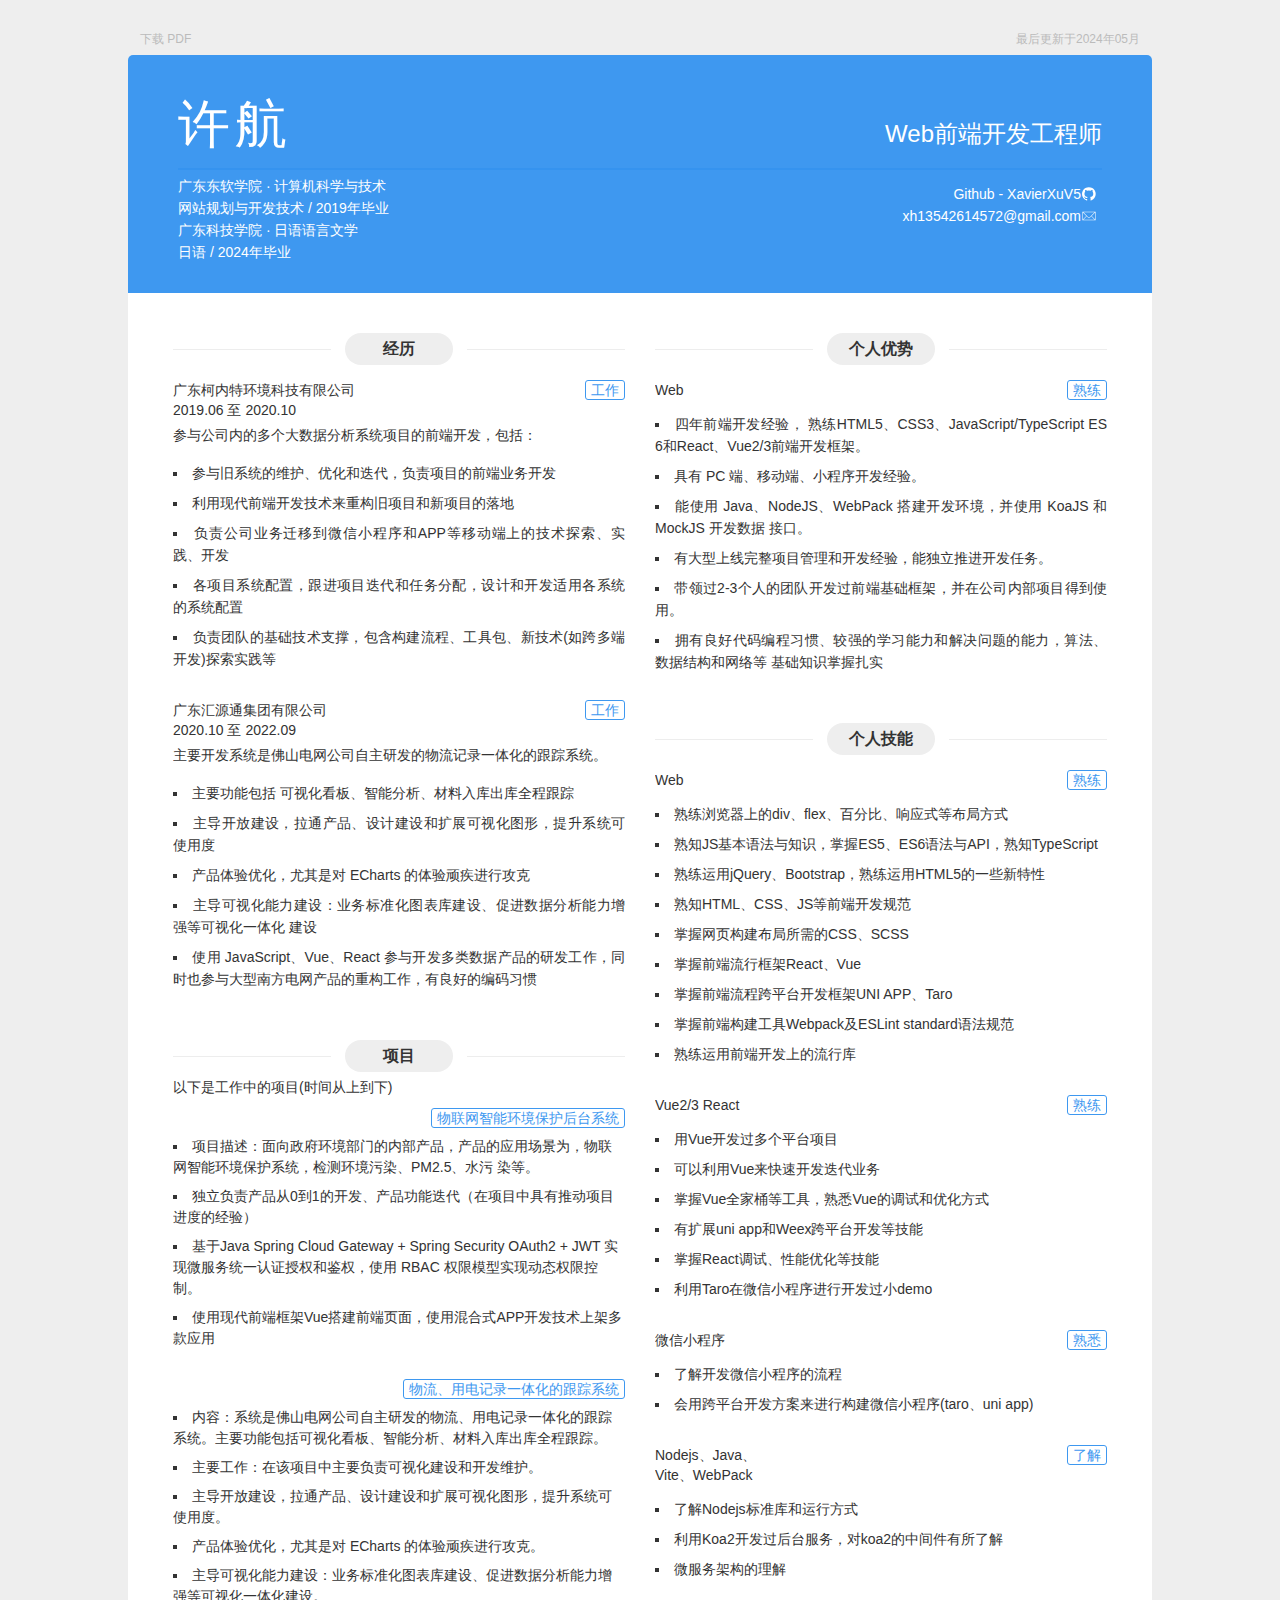
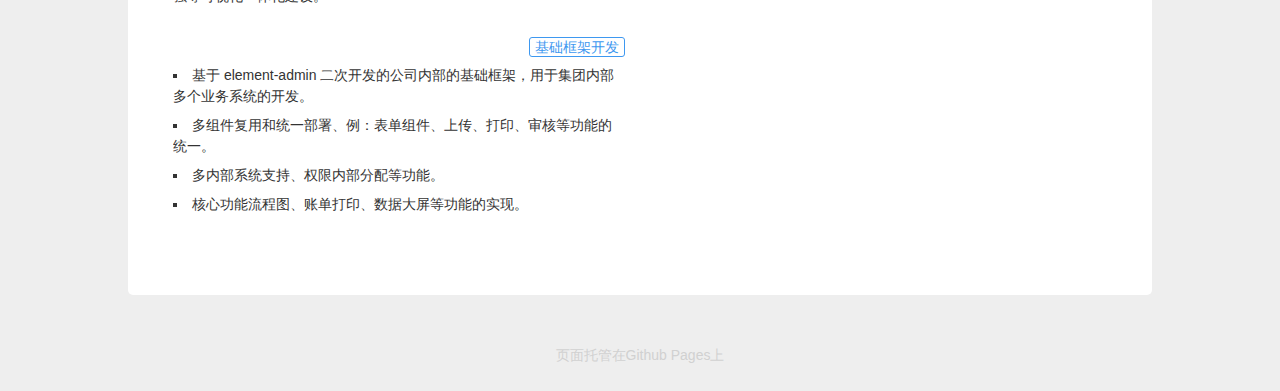
==== commit 65563b0f: "GitHub Action build docs" ====
--- a/docs/index.html
+++ b/docs/index.html
@@ -1 +1 @@
-<!DOCTYPE html><html><head><meta charset="utf-8"><meta http-equiv="X-UA-Compatible" content="IE=edge"><meta name="viewport" content="width=device-width, initial-scale=1"><title>简历 | 许航</title><style rel="stylesheet">a,abbr,acronym,address,applet,article,aside,audio,b,big,blockquote,body,canvas,caption,center,cite,code,dd,del,details,dfn,div,dl,dt,em,embed,fieldset,figcaption,figure,footer,form,h1,h2,h3,h4,h5,h6,header,hgroup,html,i,iframe,img,ins,kbd,label,legend,li,mark,menu,nav,object,ol,output,p,pre,q,ruby,s,samp,section,small,span,strike,strong,sub,summary,sup,table,tbody,td,tfoot,th,thead,time,tr,tt,u,ul,var,video{margin:0;padding:0;border:0;font:inherit;font-size:100%;vertical-align:baseline}html{line-height:1}ol,ul{list-style:none}table{border-collapse:collapse;border-spacing:0}caption,td,th{text-align:left;font-weight:400;vertical-align:middle}blockquote,q{quotes:none}blockquote:after,blockquote:before,q:after,q:before{content:"";content:none}a img{border:none}elements-of-type(html5-block){display:block}*{-webkit-box-sizing:border-box;-moz-box-sizing:border-box;box-sizing:border-box;user-select:none}body{color:#333;font-size:14px;line-height:1.5;font-family:Helvetica Neue,Helvetica,Arial,Microsoft YaHei,sans-serif;-webkit-font-smoothing:antialiased;-webkit-text-size-adjust:none;background-color:#eee;overflow:auto;padding-top:5px}@media screen and (max-width:1024px){body{padding-top:0}}a{text-decoration:none;color:#3e98f0;-webkit-transition:all .2s ease-in-out;-moz-transition:all .2s ease-in-out;-o-transition:all .2s ease-in-out;transition:all .2s ease-in-out}.last-modified{position:absolute;top:30px;left:50%;width:1000px;color:#bbb;margin-left:-500px;font-size:12px;text-align:right}@media screen and (max-width:1024px){.last-modified{display:none}}@media print{.last-modified{display:none}}.download-pdf{position:absolute;top:30px;left:50%;color:#bbb;margin-left:-500px;font-size:12px;text-align:right}@media screen and (max-width:1024px){.download-pdf{display:none}}@media print{.download-pdf{display:none}}.content{position:relative;width:1024px;margin:50px auto;-webkit-border-radius:5px;-moz-border-radius:5px;-ms-border-radius:5px;-o-border-radius:5px;border-radius:5px;background-color:#fff;overflow:hidden}@media screen and (max-width:1024px){.content{width:100%;margin:0;-webkit-border-radius:0;-moz-border-radius:0;-ms-border-radius:0;-o-border-radius:0;border-radius:0}}.content-hd{width:100%;padding:30px 50px;color:#fff;background-color:#3e98f0;overflow:hidden}@media screen and (max-width:720px){.content-hd{padding:25px 30px}}@media print{.content-hd{color:#000;background-color:#fff}}.content-hd .title{width:100%;border-bottom:2px solid #3593ef;font-size:52px;font-weight:300;overflow:hidden;padding-bottom:5px;margin-bottom:5px}.content-hd .contact,.content-hd .info,.content-hd .job,.content-hd .name{width:50%}@media screen and (max-width:720px){.content-hd .contact,.content-hd .info,.content-hd .job,.content-hd .name{width:100%;text-align:center}}.content-hd .name{float:left}.content-hd .name h1{font-family:Lucida Grande,Hiragino Sans GB,Hiragino Sans GB W3,Helvetica Neue,Helvetica,Arial,Microsoft YaHei,sans-serif;font-weight:500;letter-spacing:5px}@media screen and (max-width:720px){.content-hd .name h1{letter-spacing:0;line-height:1.25;margin-top:10px}}.content-hd .name h1 small{font-weight:400;letter-spacing:0;font-size:24px;padding-left:10px}@media screen and (max-width:720px){.content-hd .name h1 small{display:block;padding-left:0;font-size:20px;line-height:1}}.content-hd .job{float:right;text-align:right}@media screen and (max-width:720px){.content-hd .job{text-align:center}}.content-hd .job h2{display:inline-block;font-size:24px}@media screen and (max-width:720px){.content-hd .job h2{border-top:1px solid #3593ef;margin:5px auto 0;padding:10px}}.content-hd .info{float:left;line-height:22px}.content-hd .contact{float:right;text-align:right;padding-right:5px}.content-hd .contact ul{margin:8px 0 4px}@media screen and (max-width:720px){.content-hd .contact ul{text-align:center;margin:16px 0 0}}.content-hd .contact ul>li{height:22px}@media screen and (max-width:720px){.content-hd .contact ul>li{display:inline-block}}.content-hd .contact ul>li>a{color:#fff;font-family:Lucida Grande,Hiragino Sans GB,Hiragino Sans GB W3,Helvetica Neue,Helvetica,Arial,Microsoft YaHei,sans-serif;font-size:14px;line-height:22px}@media print{.content-hd .contact ul>li>a{color:#000}}.content-hd .contact ul>li>a:hover{color:#e8e8e8}@media screen and (max-width:720px){.content-hd .contact ul>li>a .contact-link{display:none}}.content-hd .contact ul>li>a .iconfont{fill:#fff;vertical-align:text-top}@media screen and (max-width:720px){.content-hd .contact ul>li>a .iconfont{margin:5px 8px}}.content-bd{width:100%;min-height:200px;padding:20px 30px 50px;overflow:hidden}@media screen and (max-width:720px){.content-bd{padding:20px 20px 50px}}.content-bd .content-left,.content-bd .content-right{width:50%}@media screen and (max-width:1024px){.content-bd .content-left,.content-bd .content-right{width:100%}}.content-bd .content-left{float:left}.content-bd .content-right{float:right}.content-bd section{overflow:hidden;padding:10px 15px}.content-bd .section-hd{position:relative;height:32px;margin:10px auto 5px;overflow:hidden}.content-bd .section-bd{overflow:hidden}.content-bd .section-bd ul li{margin-top:8px;list-style:square inside}.content-bd .section-bd .item{margin-bottom:20px}.content-bd .section-title-l,.content-bd .section-title-r{position:absolute;top:50%;display:inline-block;width:35%;height:0;vertical-align:middle;border-top:1px solid #ededed}.content-bd .section-title-l{left:0}.content-bd .section-title-r{right:0}.content-bd .section-title{position:relative;z-index:1;width:24%;min-width:100px;margin:0 auto;padding:4px 10px;-webkit-border-radius:32px;-moz-border-radius:32px;-ms-border-radius:32px;-o-border-radius:32px;border-radius:32px;font-size:16px;font-weight:700;text-align:center;background-color:#eee}.content-bd .section-list{padding:10px 0 5px}.content-bd .item-hd{position:relative;padding:10px 0 5px;line-height:20px;overflow:hidden;font-weight:500;min-height:30px}.content-bd .item-hd .item-time{display:inline-block;float:left;width:25%}@media screen and (max-width:720px){.content-bd .item-hd .item-time{width:100%;margin-bottom:5px}}.content-bd .item-hd .item-more{position:absolute;top:10px;right:0}.content-bd .item-hd .item-name{float:left}.content-bd .item-bd{margin-bottom:5px}.content-bd .item-des{margin-bottom:16px}.content-bd .section-content{text-align:justify;word-break:break-all;line-height:22px}.content-bd .section-content em{display:inline-block;font-family:Menlo,Helvetica Neue,Helvetica,Arial,Microsoft YaHei,sans-serif;font-size:12px;line-height:14px;border:1px solid #d1d1d1;-webkit-border-radius:3px;-moz-border-radius:3px;-ms-border-radius:3px;-o-border-radius:3px;border-radius:3px;margin:2px;padding:0 3px;background-color:#f7f7f7}.content-bd .section-content strong{font-family:Helvetica Neue,Helvetica,Arial,Microsoft YaHei,sans-serif;font-size:12px;line-height:14px;border:1px solid #f3f3f3;-webkit-border-radius:3px;-moz-border-radius:3px;-ms-border-radius:3px;-o-border-radius:3px;border-radius:3px;font-weight:500;color:#444;margin:2px;padding:0 3px;background-color:#f6f6f6}.content-bd .practice .item-time{width:100%}.btn{display:inline-block;padding:0 5px;border:1px solid #3e98f0;border-radius:3px;color:#3e98f0;font-family:Menlo,Helvetica Neue,Helvetica,Arial,Microsoft YaHei,sans-serif;font-size:14px;line-height:18px;text-align:center}.btn:hover{color:#fff;background-color:#3e98f0}.github-footer{text-align:center}.github-footer .footer-link{display:inline-block;color:#d1d1d1;margin-bottom:25px}@media screen and (max-width:1024px){.github-footer .footer-link{margin-top:25px}}@media print{.github-footer{display:none}}</style><base target="_blank"></head><body><p class="last-modified">最后更新于2020年09月</p><a class="download-pdf" href="https://github.com/XavierXuV5/front-end-resume/blob/master/docs/resume.pdf">下载 PDF</a><main class="content"><header class="content-hd"><section class="title"><div class="name"><h1>许航</h1></div><div class="job"><h2>Web前端开发工程师</h2></div></section><section class="info"><ul><li>男 / 1996.07</li><li>广东东软学院 · 计算机科学与技术</li><li>网站规划与开发技术 / 2018年毕业</li></ul></section><section class="contact"><ul><li><a href="https://github.com/XavierXuV5"><span class="contact-link">Github - XavierXuV5</span><span class="iconfont"><svg width="16px" height="16px" viewBox="0 0 1024 1024"><path d="M941.714 512q0 143.433-83.712 258.011t-216.283 158.574q-15.433 2.853-22.565-3.986t-7.131-17.152v-120.576q0-55.442-29.696-81.152 32.585-3.438 58.587-10.277t53.723-22.272 46.299-37.998 30.281-60.014 11.703-86.016q0-69.157-45.129-117.723 21.138-52.005-4.571-116.553-16.018-5.157-46.299 6.29t-52.553 25.161l-21.723 13.714q-53.138-14.848-109.714-14.848t-109.714 14.848q-9.143-6.29-24.283-15.433t-47.726-22.016-49.152-7.717q-25.161 64.585-3.986 116.553-45.129 48.567-45.129 117.723 0 48.567 11.703 85.723t29.989 60.014 46.007 38.29 53.723 22.272 58.587 10.277q-22.857 20.553-28.014 58.843-11.995 5.705-25.71 8.558t-32.585 2.853-37.413-12.288-31.707-35.73q-10.862-18.286-27.721-29.696t-28.27-13.714l-11.447-1.719q-11.995 0-16.567 2.56t-2.853 6.583 5.157 8.009 7.424 6.839l3.986 2.853q12.581 5.705 24.869 21.723t17.993 29.147l5.705 13.129q7.424 21.723 25.161 35.145t38.29 17.152 39.717 3.986 31.707-2.011l13.129-2.304q0 21.723 0.293 50.871t0.293 30.866q0 10.277-7.424 17.152t-22.857 3.986q-132.571-43.995-216.283-158.574t-83.712-258.011q0-119.442 58.843-220.27t159.707-159.707 220.27-58.843 220.27 58.843 159.707 159.707 58.843 220.27z"></path></svg></span></a></li><li><a href="mailto:xh13542614572@gmail.com"><span class="contact-link">xh13542614572@gmail.com</span><span class="iconfont"><svg width="16px" height="16px" viewBox="0 0 1024 1024"><path d="M903.808 239.04l-818.304 0 0 545.92 852.992 0 0-545.92-34.688 0zM869.664 273.152l-329.536 329.536c-15.04 15.04-41.248 15.04-56.288 0l-329.6-329.536 715.392 0zM119.616 286.752l221.536 221.504-221.536 221.536 0-443.072zM146.848 750.848l218.464-218.432 94.432 94.4c13.952 13.952 32.512 21.664 52.256 21.664s38.304-7.712 52.256-21.664l94.432-94.432 218.432 218.432-730.304 0zM904.384 729.824l-221.536-221.568 221.536-221.568 0 443.136z"></path></svg></span></a></li><li><a href="mailto:xh13542614572@gmail.com"><span class="contact-link"></span></a><a href="http://114.55.104.238:5300/">个人博客</a><span class="iconfont"><svg t="1604308802501" class="icon" viewBox="0 0 1024 1024" version="1.1" xmlns="http://www.w3.org/2000/svg" p-id="5767" width="16" height="16"><path d="M863.418182 698.181818c-13.963636 0-23.272727 9.309091-23.272727 23.272727v186.181819c0 39.563636-25.6 69.818182-69.818182 69.818181H134.981818c-41.890909 0-86.109091-30.254545-86.109091-69.818181V114.036364C48.872727 74.472727 93.090909 46.545455 134.981818 46.545455h635.345455c44.218182 0 69.818182 30.254545 69.818182 69.818181v325.818182c0 13.963636 9.309091 23.272727 23.272727 23.272727s23.272727-9.309091 23.272727-23.272727V116.363636c0-65.163636-46.545455-116.363636-116.363636-116.363636H134.981818C69.818182 0 2.327273 46.545455 2.327273 114.036364V907.636364c0 69.818182 69.818182 116.363636 132.654545 116.363636h635.345455c69.818182 0 116.363636-51.2 116.363636-116.363636v-186.181819c0-13.963636-11.636364-23.272727-23.272727-23.272727z m153.6-260.654545c-9.309091-9.309091-23.272727-9.309091-32.581818 0L512 889.018182c-9.309091 9.309091-9.309091 23.272727 0 32.581818 9.309091 9.309091 23.272727 9.309091 32.581818 0l472.436364-451.490909c6.981818-6.981818 6.981818-23.272727 0-32.581818zM630.690909 302.545455h-372.363636c-13.963636 0-23.272727 9.309091-23.272728 23.272727s9.309091 23.272727 23.272728 23.272727h372.363636c13.963636 0 23.272727-9.309091 23.272727-23.272727s-11.636364-23.272727-23.272727-23.272727z m0 232.727272h-372.363636c-13.963636 0-23.272727 9.309091-23.272728 23.272728s9.309091 23.272727 23.272728 23.272727h372.363636c13.963636 0 23.272727-9.309091 23.272727-23.272727s-11.636364-23.272727-23.272727-23.272728z" fill="#ffffff" p-id="5768"></path></svg></span></li></ul></section></header><div class="content-bd"><div class="content-left"><section class="practice"><header class="section-hd"><span class="section-title-l"></span><h2 class="section-title">经历</h2><span class="section-title-r"></span></header><div class="section-bd"><div class="item"><header class="item-hd"><h3 class="item-name">广东柯内特环境科技有限公司</h3><span class="item-time">2018.06 至今</span><a class="btn item-more" href="https://www.create80.com/#/">工作</a></header><div class="item-bd"><p class="item-des">参与公司内的多个大数据分析系统项目的前端开发，包括：</p><ul class="section-content"><li>参与旧系统的维护、优化和迭代</li><li>利用现代前端开发技术来重构旧项目和新项目的落地</li><li>负责项目的前端业务开发，利用成熟的Material风格UI和Element UI来快速迭代业务，统一页面视觉规范</li><li>负责公司业务迁移到微信小程序和APP等移动端上的技术探索、实践、开发</li><li>各项目系统配置，跟进项目迭代和任务分配，设计和开发适用各系统的系统配置</li><li>负责团队的基础技术支撑，包含构建流程、工具包、新技术(如跨多端开发)探索实践等</li></ul></div></div></div></section><section class="project"><header class="section-hd"><span class="section-title-l"></span><h2 class="section-title">项目</h2><span class="section-title-r"></span></header><div class="section-bd">以下是我的工作中经历的项目(时间从上到下)<div class="item"><header class="item-hd"><a class="btn item-more">数据管控平台</a></header><div class="item-bd"><ul><li>负责镇街数据管控平台的开发、维护和迭代升级</li><li>整体系统平台框架的搭建(前端)</li><li>利用jQuery库和Bootstrap UI库来编写JSP页面</li></ul></div></div><div class="item"><header class="item-hd"><a class="btn item-more">巡城马</a></header><div class="item-bd"><ul><li>利用Vue全家桶+Vuetify开发应用平台</li><li>负责平台系统配置、权限分配等模块</li><li>负责和运营部门共同开发审核模块</li></ul></div></div><div class="item"><header class="item-hd"><a class="btn item-more">镇街污染源APP</a></header><div class="item-bd"><ul><li>镇街污染源APP增添新模块-GIS地图</li><li>利用leaflet来编写移动端地图应用</li><li>利用DCloud出品的MUI跨平台框架结合HTML5、CSS和JavaScript来编写跨平台的APP</li></ul></div></div><div class="item"><header class="item-hd"><a class="btn item-more">废水智能在线监管系统</a></header><div class="item-bd"><ul><li>增加模块"河道沿线工作污染源一张图"</li><li>增加模块"企业自画像"</li><li>canvas2image导出图片，解决地图在文档中层级的问题</li></ul></div></div><div class="item"><header class="item-hd"><a class="btn item-more">"猫头鹰"</a></header><div class="item-bd"><ul><li>开发模块“检测状态”，兼容大屏和一张图开发</li><li>Echarts数据图表的开发和应用</li><li>fabricJS canvas库对自定义企业流程图的研究</li><li>设计、开发平台的多个报表模块，对多数据量大的情况下进行优化、导出</li></ul></div></div><div class="item"><header class="item-hd"><a class="btn item-more">"猫头鹰"APP</a></header><div class="item-bd"><ul><li>负责APP的整体技术选型(MUI)和框架的搭建</li><li>负责核心模块的开发</li><li>负责在低端机型上的优化</li></ul></div></div><div class="item"><header class="item-hd"><a class="btn item-more">"猫头鹰"RE</a></header><div class="item-bd"><ul><li>Vue全家桶+elementUI+VuetifyUI重构平台</li><li>负责数据报表、系统配置、基础功能的rebuild</li><li>迁移旧平台的功能、升级、迭代和维护</li><li>兼容多项目。优化前端工程</li></ul></div></div><div class="item"><header class="item-hd"><a class="btn item-more">"猫头鹰"APP RE</a></header><div class="item-bd"><ul><li>选用UNI APP跨平台开发框架进行重构APP</li><li>新增微信小程序平台，对小程序进行开发</li><li>迁移旧平台的功能、升级、迭代和维护</li></ul></div></div></div></section></div><div class="content-right"><section class="skill"><header class="section-hd"><span class="section-title-l"></span><h2 class="section-title">技能</h2><span class="section-title-r"></span></header><div class="section-bd"><div class="item"><header class="item-hd"><span class="item-time">Web</span><a class="btn item-more">熟练</a></header><div class="item-bd"><ul class="section-content"><li>熟练浏览器上的div、flex、百分比、响应式等布局方式</li><li>熟知JS基本语法与知识，掌握ES5、ES6语法与API，熟知TypeScript</li><li>熟练运用jQuery、Bootstrap，熟练运用HTML5的一些新特性</li><li>熟知HTML、CSS、JS等前端开发规范</li><li>掌握网页构建布局所需的CSS、SCSS</li><li>掌握前端流行框架React、Vue</li><li>掌握前端流程跨平台开发框架UNI APP、Taro</li><li>掌握前端构建工具Webpack及ESLint standard语法规范</li><li>熟练运用前端开发上的流行库</li></ul></div></div><div class="item"><header class="item-hd"><span class="item-time">Vue</span><a class="btn item-more">熟练</a></header><div class="item-bd"><ul class="section-content"><li>用Vue开发过多个平台项目</li><li>可以利用Vue来快速开发迭代业务</li><li>掌握Vue全家桶等工具，熟悉Vue的调试和优化方式</li><li>有扩展uni app和Weex跨平台开发等技能</li></ul></div></div><div class="item"><header class="item-hd"><span class="item-time">React</span><a class="btn item-more">熟悉</a></header><div class="item-bd"><ul class="section-content"><li>业余时间利用React重构过公司平台</li><li>利用Taro在微信小程序进行开发过小demo</li><li>掌握React调试、性能优化等技能</li></ul></div></div><div class="item"><header class="item-hd"><span class="item-time">微信小程序</span><a class="btn item-more">熟悉</a></header><div class="item-bd"><ul class="section-content"><li>了解开发微信小程序的流程</li><li>会用跨平台开发方案来进行构建微信小程序(taro、uni app)</li></ul></div></div><div class="item"><header class="item-hd"><span class="item-time">Webpack</span><a class="btn item-more">熟悉</a></header><div class="item-bd"><ul class="section-content"><li>了解Webpack运行原理</li><li>可以自行搭建开发脚手架</li></ul></div></div><div class="item"><header class="item-hd"><span class="item-time">Nodejs</span><a class="btn item-more">了解</a></header><div class="item-bd"><ul class="section-content"><li>了解Nodejs标准库和运行方式</li><li>利用Koa2开发过后台服务，对koa2的中间件有所了解(非公司项目)</li></ul></div></div><div class="item"><header class="item-hd"><span class="item-time">其它</span></header><div class="item-bd"><ul class="section-content"><li>会一些Java、Python，正在继续自学中</li><li>MacOS、IOS、JetBrains用户</li></ul></div></div></div></section></div></div></main><footer class="github-footer"><a class="footer-link" href="https://github.com/XavierXuV5/front-end-resume">页面托管在Github Pages上</a></footer></body></html>+<!DOCTYPE html><html><head><meta charset="utf-8"><meta http-equiv="X-UA-Compatible" content="IE=edge"><meta name="viewport" content="width=device-width, initial-scale=1"><title>简历 | 许航</title><style rel="stylesheet">a,abbr,acronym,address,applet,article,aside,audio,b,big,blockquote,body,canvas,caption,center,cite,code,dd,del,details,dfn,div,dl,dt,em,embed,fieldset,figcaption,figure,footer,form,h1,h2,h3,h4,h5,h6,header,hgroup,html,i,iframe,img,ins,kbd,label,legend,li,mark,menu,nav,object,ol,output,p,pre,q,ruby,s,samp,section,small,span,strike,strong,sub,summary,sup,table,tbody,td,tfoot,th,thead,time,tr,tt,u,ul,var,video{margin:0;padding:0;border:0;font:inherit;font-size:100%;vertical-align:baseline}html{line-height:1}ol,ul{list-style:none}table{border-collapse:collapse;border-spacing:0}caption,td,th{text-align:left;font-weight:400;vertical-align:middle}blockquote,q{quotes:none}blockquote:after,blockquote:before,q:after,q:before{content:"";content:none}a img{border:none}elements-of-type(html5-block){display:block}*{-webkit-box-sizing:border-box;-moz-box-sizing:border-box;box-sizing:border-box;user-select:none}body{color:#333;font-size:14px;line-height:1.5;font-family:Helvetica Neue,Helvetica,Arial,Microsoft YaHei,sans-serif;-webkit-font-smoothing:antialiased;-webkit-text-size-adjust:none;background-color:#eee;overflow:auto;padding-top:5px}@media screen and (max-width:1024px){body{padding-top:0}}a{text-decoration:none;color:#3e98f0;-webkit-transition:all .2s ease-in-out;-moz-transition:all .2s ease-in-out;-o-transition:all .2s ease-in-out;transition:all .2s ease-in-out}.last-modified{position:absolute;top:30px;left:50%;width:1000px;color:#bbb;margin-left:-500px;font-size:12px;text-align:right}@media screen and (max-width:1024px){.last-modified{display:none}}@media print{.last-modified{display:none}}.download-pdf{position:absolute;top:30px;left:50%;color:#bbb;margin-left:-500px;font-size:12px;text-align:right}@media screen and (max-width:1024px){.download-pdf{display:none}}@media print{.download-pdf{display:none}}.content{position:relative;width:1024px;margin:50px auto;-webkit-border-radius:5px;-moz-border-radius:5px;-ms-border-radius:5px;-o-border-radius:5px;border-radius:5px;background-color:#fff;overflow:hidden}@media screen and (max-width:1024px){.content{width:100%;margin:0;-webkit-border-radius:0;-moz-border-radius:0;-ms-border-radius:0;-o-border-radius:0;border-radius:0}}.content-hd{width:100%;padding:30px 50px;color:#fff;background-color:#3e98f0;overflow:hidden}@media screen and (max-width:720px){.content-hd{padding:25px 30px}}@media print{.content-hd{color:#000;background-color:#fff}}.content-hd .title{width:100%;border-bottom:2px solid #3593ef;font-size:52px;font-weight:300;overflow:hidden;padding-bottom:5px;margin-bottom:5px}.content-hd .contact,.content-hd .info,.content-hd .job,.content-hd .name{width:50%}@media screen and (max-width:720px){.content-hd .contact,.content-hd .info,.content-hd .job,.content-hd .name{width:100%;text-align:center}}.content-hd .name{float:left}.content-hd .name h1{font-family:Lucida Grande,Hiragino Sans GB,Hiragino Sans GB W3,Helvetica Neue,Helvetica,Arial,Microsoft YaHei,sans-serif;font-weight:500;letter-spacing:5px}@media screen and (max-width:720px){.content-hd .name h1{letter-spacing:0;line-height:1.25;margin-top:10px}}.content-hd .name h1 small{font-weight:400;letter-spacing:0;font-size:24px;padding-left:10px}@media screen and (max-width:720px){.content-hd .name h1 small{display:block;padding-left:0;font-size:20px;line-height:1}}.content-hd .job{float:right;text-align:right}@media screen and (max-width:720px){.content-hd .job{text-align:center}}.content-hd .job h2{display:inline-block;font-size:24px}@media screen and (max-width:720px){.content-hd .job h2{border-top:1px solid #3593ef;margin:5px auto 0;padding:10px}}.content-hd .info{float:left;line-height:22px}.content-hd .contact{float:right;text-align:right;padding-right:5px}.content-hd .contact ul{margin:8px 0 4px}@media screen and (max-width:720px){.content-hd .contact ul{text-align:center;margin:16px 0 0}}.content-hd .contact ul>li{height:22px}@media screen and (max-width:720px){.content-hd .contact ul>li{display:inline-block}}.content-hd .contact ul>li>a{color:#fff;font-family:Lucida Grande,Hiragino Sans GB,Hiragino Sans GB W3,Helvetica Neue,Helvetica,Arial,Microsoft YaHei,sans-serif;font-size:14px;line-height:22px}@media print{.content-hd .contact ul>li>a{color:#000}}.content-hd .contact ul>li>a:hover{color:#e8e8e8}@media screen and (max-width:720px){.content-hd .contact ul>li>a .contact-link{display:none}}.content-hd .contact ul>li>a .iconfont{fill:#fff;vertical-align:text-top}@media screen and (max-width:720px){.content-hd .contact ul>li>a .iconfont{margin:5px 8px}}.content-bd{width:100%;min-height:200px;padding:20px 30px 50px;overflow:hidden}@media screen and (max-width:720px){.content-bd{padding:20px 20px 50px}}.content-bd .content-left,.content-bd .content-right{width:50%}@media screen and (max-width:1024px){.content-bd .content-left,.content-bd .content-right{width:100%}}.content-bd .content-left{float:left}.content-bd .content-right{float:right}.content-bd section{overflow:hidden;padding:10px 15px}.content-bd .section-hd{position:relative;height:32px;margin:10px auto 5px;overflow:hidden}.content-bd .section-bd{overflow:hidden}.content-bd .section-bd ul li{margin-top:8px;list-style:square inside}.content-bd .section-bd .item{margin-bottom:20px}.content-bd .section-title-l,.content-bd .section-title-r{position:absolute;top:50%;display:inline-block;width:35%;height:0;vertical-align:middle;border-top:1px solid #ededed}.content-bd .section-title-l{left:0}.content-bd .section-title-r{right:0}.content-bd .section-title{position:relative;z-index:1;width:24%;min-width:100px;margin:0 auto;padding:4px 10px;-webkit-border-radius:32px;-moz-border-radius:32px;-ms-border-radius:32px;-o-border-radius:32px;border-radius:32px;font-size:16px;font-weight:700;text-align:center;background-color:#eee}.content-bd .section-list{padding:10px 0 5px}.content-bd .item-hd{position:relative;padding:10px 0 5px;line-height:20px;overflow:hidden;font-weight:500;min-height:30px}.content-bd .item-hd .item-time{display:inline-block;float:left;width:25%}@media screen and (max-width:720px){.content-bd .item-hd .item-time{width:100%;margin-bottom:5px}}.content-bd .item-hd .item-more{position:absolute;top:10px;right:0}.content-bd .item-hd .item-name{float:left}.content-bd .item-bd{margin-bottom:5px}.content-bd .item-des{margin-bottom:16px}.content-bd .section-content{text-align:justify;word-break:break-all;line-height:22px}.content-bd .section-content em{display:inline-block;font-family:Menlo,Helvetica Neue,Helvetica,Arial,Microsoft YaHei,sans-serif;font-size:12px;line-height:14px;border:1px solid #d1d1d1;-webkit-border-radius:3px;-moz-border-radius:3px;-ms-border-radius:3px;-o-border-radius:3px;border-radius:3px;margin:2px;padding:0 3px;background-color:#f7f7f7}.content-bd .section-content strong{font-family:Helvetica Neue,Helvetica,Arial,Microsoft YaHei,sans-serif;font-size:12px;line-height:14px;border:1px solid #f3f3f3;-webkit-border-radius:3px;-moz-border-radius:3px;-ms-border-radius:3px;-o-border-radius:3px;border-radius:3px;font-weight:500;color:#444;margin:2px;padding:0 3px;background-color:#f6f6f6}.content-bd .practice .item-time{width:100%}.btn{display:inline-block;padding:0 5px;border:1px solid #3e98f0;border-radius:3px;color:#3e98f0;font-family:Menlo,Helvetica Neue,Helvetica,Arial,Microsoft YaHei,sans-serif;font-size:14px;line-height:18px;text-align:center}.btn:hover{color:#fff;background-color:#3e98f0}.github-footer{text-align:center}.github-footer .footer-link{display:inline-block;color:#d1d1d1;margin-bottom:25px}@media screen and (max-width:1024px){.github-footer .footer-link{margin-top:25px}}@media print{.github-footer{display:none}}</style><base target="_blank"></head><body><p class="last-modified">最后更新于2024年05月</p><a class="download-pdf" href="https://github.com/XavierXuV5/front-end-resume/blob/master/docs/resume.pdf">下载 PDF</a><main class="content"><header class="content-hd"><section class="title"><div class="name"><h1>许航</h1></div><div class="job"><h2>Web前端开发工程师</h2></div></section><section class="info"><ul><li>广东东软学院 · 计算机科学与技术</li><li>网站规划与开发技术 / 2019年毕业</li><li>广东科技学院 · 日语语言文学</li><li>日语 / 2024年毕业</li></ul></section><section class="contact"><ul><li><a href="https://github.com/XavierXuV5"><span class="contact-link">Github - XavierXuV5</span><span class="iconfont"><svg width="16px" height="16px" viewBox="0 0 1024 1024"><path d="M941.714 512q0 143.433-83.712 258.011t-216.283 158.574q-15.433 2.853-22.565-3.986t-7.131-17.152v-120.576q0-55.442-29.696-81.152 32.585-3.438 58.587-10.277t53.723-22.272 46.299-37.998 30.281-60.014 11.703-86.016q0-69.157-45.129-117.723 21.138-52.005-4.571-116.553-16.018-5.157-46.299 6.29t-52.553 25.161l-21.723 13.714q-53.138-14.848-109.714-14.848t-109.714 14.848q-9.143-6.29-24.283-15.433t-47.726-22.016-49.152-7.717q-25.161 64.585-3.986 116.553-45.129 48.567-45.129 117.723 0 48.567 11.703 85.723t29.989 60.014 46.007 38.29 53.723 22.272 58.587 10.277q-22.857 20.553-28.014 58.843-11.995 5.705-25.71 8.558t-32.585 2.853-37.413-12.288-31.707-35.73q-10.862-18.286-27.721-29.696t-28.27-13.714l-11.447-1.719q-11.995 0-16.567 2.56t-2.853 6.583 5.157 8.009 7.424 6.839l3.986 2.853q12.581 5.705 24.869 21.723t17.993 29.147l5.705 13.129q7.424 21.723 25.161 35.145t38.29 17.152 39.717 3.986 31.707-2.011l13.129-2.304q0 21.723 0.293 50.871t0.293 30.866q0 10.277-7.424 17.152t-22.857 3.986q-132.571-43.995-216.283-158.574t-83.712-258.011q0-119.442 58.843-220.27t159.707-159.707 220.27-58.843 220.27 58.843 159.707 159.707 58.843 220.27z"></path></svg></span></a></li><li><a href="mailto:xh13542614572@gmail.com"><span class="contact-link">xh13542614572@gmail.com</span><span class="iconfont"><svg width="16px" height="16px" viewBox="0 0 1024 1024"><path d="M903.808 239.04l-818.304 0 0 545.92 852.992 0 0-545.92-34.688 0zM869.664 273.152l-329.536 329.536c-15.04 15.04-41.248 15.04-56.288 0l-329.6-329.536 715.392 0zM119.616 286.752l221.536 221.504-221.536 221.536 0-443.072zM146.848 750.848l218.464-218.432 94.432 94.4c13.952 13.952 32.512 21.664 52.256 21.664s38.304-7.712 52.256-21.664l94.432-94.432 218.432 218.432-730.304 0zM904.384 729.824l-221.536-221.568 221.536-221.568 0 443.136z"></path></svg></span></a></li></ul></section></header><div class="content-bd"><div class="content-left"><section class="practice"><header class="section-hd"><span class="section-title-l"></span><h2 class="section-title">经历</h2><span class="section-title-r"></span></header><div class="section-bd"><div class="item"><header class="item-hd"><h3 class="item-name">广东柯内特环境科技有限公司</h3><span class="item-time">2019.06 至 2020.10</span><a class="btn item-more" href="https://www.create80.com/#/">工作</a></header><div class="item-bd"><p class="item-des">参与公司内的多个大数据分析系统项目的前端开发，包括：</p><ul class="section-content"><li>参与旧系统的维护、优化和迭代，负责项目的前端业务开发</li><li>利用现代前端开发技术来重构旧项目和新项目的落地</li><li>负责公司业务迁移到微信小程序和APP等移动端上的技术探索、实践、开发</li><li>各项目系统配置，跟进项目迭代和任务分配，设计和开发适用各系统的系统配置</li><li>负责团队的基础技术支撑，包含构建流程、工具包、新技术(如跨多端开发)探索实践等</li></ul></div></div><div class="item"><header class="item-hd"><h3 class="item-name">广东汇源通集团有限公司</h3><span class="item-time">2020.10 至 2022.09</span><a class="btn item-more">工作</a></header><div class="item-bd"><p class="item-des">主要开发系统是佛山电网公司自主研发的物流记录一体化的跟踪系统。</p><ul class="section-content"><li>主要功能包括 可视化看板、智能分析、材料入库出库全程跟踪</li><li>主导开放建设，拉通产品、设计建设和扩展可视化图形，提升系统可使用度</li><li>产品体验优化，尤其是对 ECharts 的体验顽疾进行攻克</li><li>主导可视化能力建设：业务标准化图表库建设、促进数据分析能力增强等可视化一体化 建设</li><li>使用 JavaScript、Vue、React 参与开发多类数据产品的研发工作，同时也参与大型南方电网产品的重构工作，有良好的编码习惯</li></ul></div></div></div></section><section class="project"><header class="section-hd"><span class="section-title-l"></span><h2 class="section-title">项目</h2><span class="section-title-r"></span></header><div class="section-bd">以下是工作中的项目(时间从上到下)<div class="item"><header class="item-hd"><a class="btn item-more">物联网智能环境保护后台系统</a></header><div class="item-bd"><ul><li>项目描述：面向政府环境部门的内部产品，产品的应用场景为，物联网智能环境保护系统，检测环境污染、PM2.5、水污 染等。</li><li>独立负责产品从0到1的开发、产品功能迭代（在项目中具有推动项目进度的经验）</li><li>基于Java Spring Cloud Gateway + Spring Security OAuth2 + JWT 实现微服务统一认证授权和鉴权，使用 RBAC 权限模型实现动态权限控制。</li><li>使用现代前端框架Vue搭建前端页面，使用混合式APP开发技术上架多款应用</li></ul></div></div><div class="item"><header class="item-hd"><a class="btn item-more">物流、用电记录一体化的跟踪系统</a></header><div class="item-bd"><ul><li>内容：系统是佛山电网公司自主研发的物流、用电记录一体化的跟踪系统。主要功能包括可视化看板、智能分析、材料入库出库全程跟踪。</li><li>主要工作：在该项目中主要负责可视化建设和开发维护。</li><li>主导开放建设，拉通产品、设计建设和扩展可视化图形，提升系统可使用度。</li><li>产品体验优化，尤其是对 ECharts 的体验顽疾进行攻克。</li><li>主导可视化能力建设：业务标准化图表库建设、促进数据分析能力增强等可视化一体化建设。</li></ul></div></div><div class="item"><header class="item-hd"><a class="btn item-more">基础框架开发</a></header><div class="item-bd"><ul><li>基于 element-admin  二次开发的公司内部的基础框架，用于集团内部多个业务系统的开发。</li><li>多组件复用和统一部署、例：表单组件、上传、打印、审核等功能的统一。</li><li>多内部系统支持、权限内部分配等功能。</li><li>核心功能流程图、账单打印、数据大屏等功能的实现。</li></ul></div></div></div></section></div><div class="content-right"><section class="skill"><header class="section-hd"><span class="section-title-l"></span><h2 class="section-title">个人优势</h2><span class="section-title-r"></span></header><div class="section-bd"><div class="item"><header class="item-hd"><span class="item-time">Web</span><a class="btn item-more">熟练</a></header><div class="item-bd"><ul class="section-content"><li>四年前端开发经验， 熟练HTML5、CSS3、JavaScript/TypeScript ES6和React、Vue2/3前端开发框架。</li><li>具有 PC 端、移动端、小程序开发经验。</li><li>能使用 Java、NodeJS、WebPack 搭建开发环境，并使用 KoaJS 和 MockJS 开发数据 接口。</li><li>有大型上线完整项目管理和开发经验，能独立推进开发任务。</li><li>带领过2-3个人的团队开发过前端基础框架，并在公司内部项目得到使用。</li><li>拥有良好代码编程习惯、较强的学习能力和解决问题的能力，算法、数据结构和网络等 基础知识掌握扎实</li></ul></div></div></div></section><section class="skill"><header class="section-hd"><span class="section-title-l"></span><h2 class="section-title">个人技能</h2><span class="section-title-r"></span></header><div class="section-bd"><div class="item"><header class="item-hd"><span class="item-time">Web</span><a class="btn item-more">熟练</a></header><div class="item-bd"><ul class="section-content"><li>熟练浏览器上的div、flex、百分比、响应式等布局方式</li><li>熟知JS基本语法与知识，掌握ES5、ES6语法与API，熟知TypeScript</li><li>熟练运用jQuery、Bootstrap，熟练运用HTML5的一些新特性</li><li>熟知HTML、CSS、JS等前端开发规范</li><li>掌握网页构建布局所需的CSS、SCSS</li><li>掌握前端流行框架React、Vue</li><li>掌握前端流程跨平台开发框架UNI APP、Taro</li><li>掌握前端构建工具Webpack及ESLint standard语法规范</li><li>熟练运用前端开发上的流行库</li></ul></div></div><div class="item"><header class="item-hd"><span class="item-time">Vue2/3  React</span><a class="btn item-more">熟练</a></header><div class="item-bd"><ul class="section-content"><li>用Vue开发过多个平台项目</li><li>可以利用Vue来快速开发迭代业务</li><li>掌握Vue全家桶等工具，熟悉Vue的调试和优化方式</li><li>有扩展uni app和Weex跨平台开发等技能</li><li>掌握React调试、性能优化等技能</li><li>利用Taro在微信小程序进行开发过小demo</li></ul></div></div><div class="item"><header class="item-hd"><span class="item-time">微信小程序</span><a class="btn item-more">熟悉</a></header><div class="item-bd"><ul class="section-content"><li>了解开发微信小程序的流程</li><li>会用跨平台开发方案来进行构建微信小程序(taro、uni app)</li></ul></div></div><div class="item"><header class="item-hd"><span class="item-time">Nodejs、Java、Vite、WebPack</span><a class="btn item-more">了解</a></header><div class="item-bd"><ul class="section-content"><li>了解Nodejs标准库和运行方式</li><li>利用Koa2开发过后台服务，对koa2的中间件有所了解</li><li>微服务架构的理解</li></ul></div></div></div></section></div></div></main><footer class="github-footer"><a class="footer-link" href="https://github.com/XavierXuV5/front-end-resume">页面托管在Github Pages上</a></footer></body></html>